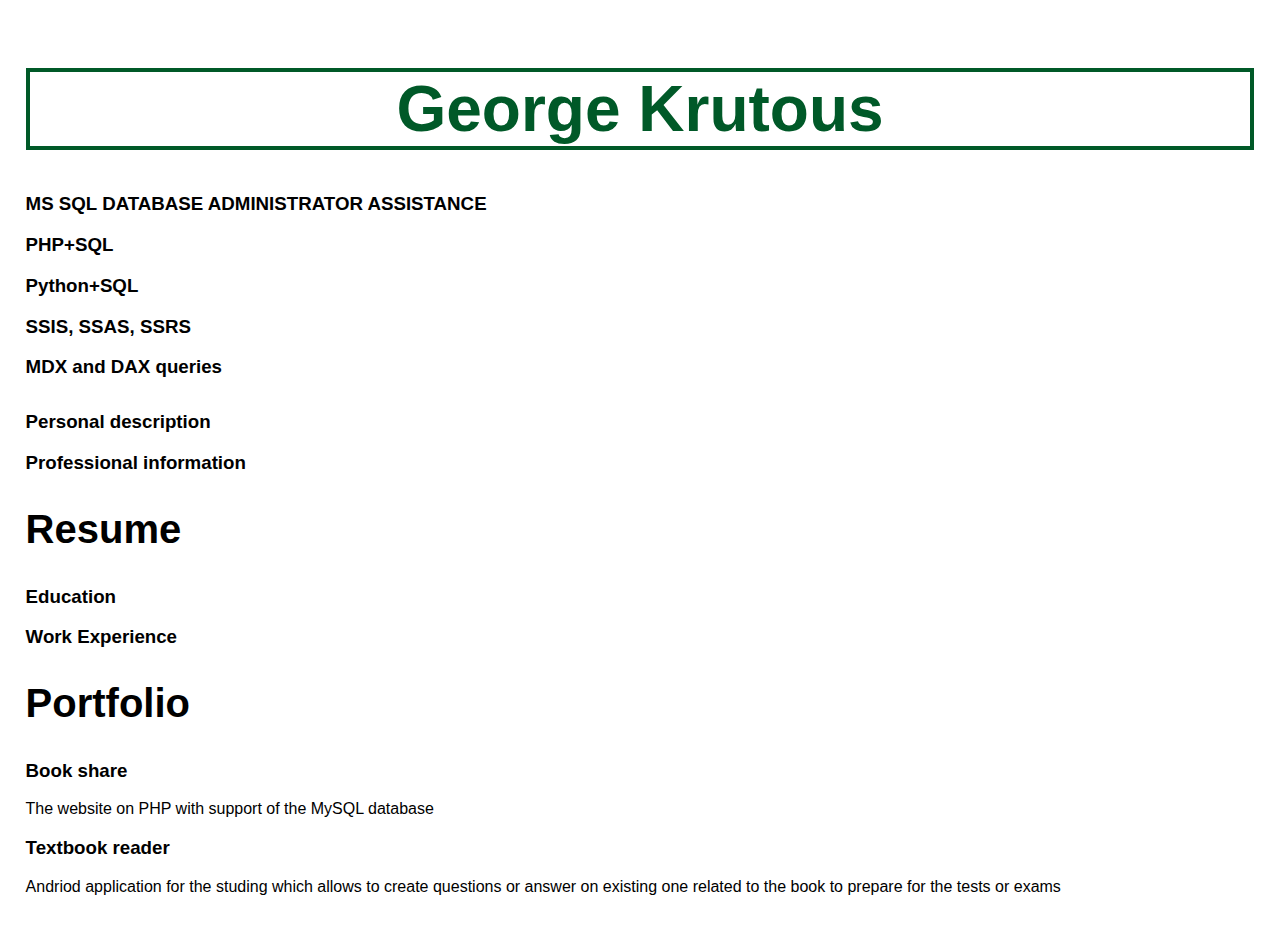
==== P03/index.html @ b9948548 "main files upload" ====
<!DOCTYPE html>
<html lang="en">
    <head>
        <meta name="viewport" content="width=device-width,initial-scale=1">
        <meta charset="utf-8">
        <title>George Krutous</title>
        <link rel="stylesheet" href="css/normalize.css">
        <link rel="stylesheet" href="css/grid.css">
        <link rel="stylesheet" href="css/main.css">
    </head> 
    <body>
        <section class="intro_section">
            <h1>George Krutous</h1>
            <h3>MS SQL DATABASE ADMINISTRATOR ASSISTANCE</h3>
            <h3>PHP+SQL</h3>
            <h3>Python+SQL</h3>
            <h3>SSIS, SSAS, SSRS</h3>
            <h3>MDX and DAX queries</h3>
        </section>
        
        <section class="biography">
            <h2></h2>
            <h3>Personal description</h3>
            <p></p>
            <h3>Professional information</h3>
            <p></p>
        </section>
        
        <section class="resume">
            <h2>Resume</h2>
            <h3>Education</h3>
            <p></p>
            <h3>Work Experience</h3>
        </section>
        
        <section class="potfolio">
            <h2>Portfolio</h2>
            
            <h3>Book share</h3>
            <p>The website on PHP with support of the MySQL database</p>
            
            <h3>Textbook reader</h3>
            <p>Andriod application for the studing which allows to create questions or answer on existing one related to the book to prepare for the tests or exams</p>
        </section>
    </body>
</html>
---- P03/css/grid.css ----
/* based on https://www.w3schools.com/css/css3_flexbox.asp and https://css-tricks.com/snippets/css/a-guide-to-flexbox/  and weel 3 lecture*/

*{
    box-sizing: border-box;
}

.flex-container{
    display: flex;

}

.flex-container .col {
    flex: 1;
}

.flex-container-1of10{
    display: flex;
}

.flex-container-3of10 {
    display: flex;
}

.flex-container-5of10{
    display: flex;
}

.flex-container-1of10 .col{
    width: 10%;
}

.flex-container-3of10 .col{

    width: 33.33333%;
}

.flex-container-5of10 .col{

    width: 50%;
}



@media screen and (max-width: 768px) { /* smaller than 768px */

  /*  .flex-container, .flex-container-3of10 .flex-container-5of10 .flex-container-1of10 {
        display: block;
    }

    .flex-container .col, .flex-container-3of10 .flex-container-5of10 .flex-container-1of10 .col {
        width: 100%;
    }*/

 .parallax-about-2 .flex-container, .flex-container-3of10, .flex-container-5of10, .flex-container-1of10 {
    display: block;
    .col {
      width: 100%;
    }
  }

}

@media screen and (max-width: 1147px) { /* smaller than 768px */

  /*  .flex-container, .flex-container-3of10 .flex-container-5of10 .flex-container-1of10 {
        display: block;
    }

    .flex-container .col, .flex-container-3of10 .flex-container-5of10 .flex-container-1of10 .col {
        width: 100%;
    }*/

  .flex-container, .flex-container-3of10, .flex-container-5of10, .flex-container-1of10 {
    display: block;
    .col {
      width: 100%;
    }
  }

}
---- P03/css/main.css ----
html{
    margin: 2% 2% 2% 2%; /* top right bottom left */
}


.typewriter p {
  overflow: hidden; /* Ensures the content is not revealed until the animation */
  border-right: .15em solid orange; /* The typwriter cursor */
  white-space: nowrap; /* Keeps the content on a single line */
  margin: 0 auto; /* Gives that scrolling effect as the typing happens */
  letter-spacing: .15em; /* Adjust as needed */
  animation: 
    typing 5.5s steps(40, end),
    blink-caret .75s step-end infinite;
    color: white;
}



/* The typing effect */
@keyframes typing {
  from { width: 0 }
  to { width: 100% }
}

/* The typewriter cursor effect */
@keyframes blink-caret {
  from, to { border-color: transparent }
  50% { border-color: orange; }
}

#terminal {
    background-color: black;
    width: 66vh;
    height: 7vh;
    margin-bottom: 2%;
}

.breaker{
    
}

h1{
    font-size: 4rem;
    color: #005928;
    border-bottom: 0.25rem solid #005928;
    border-top: 0.25rem solid #005928;
    border-left: 0.25rem solid #005928;  
    border-right: 0.25rem solid #005928;   
    text-align: center;
    
}

h2{
    font-size: 2.5rem;
    
    
}

.style_guide{ /*h3*/
    font-size: 1.7rem;
    background-color: #FF664D;
    color: white;
    max-width: 7em;
    text-align: center;
}

.wrapper{
    max-width: 65vh;
}

.black_bg{
    background: black;
    text-decoration: none;
    color: #727272;
    padding: 1% 1% 1% 1%;
}

.black_bg:hover, .black_bg:active {
    background: #272727;
    text-decoration: underline;
    text-decoration-color: #FF654C;
    color: white;
}

.white_bg {
    background: white;
    text-decoration: none;
    color: #FF6D55;
}

.white_bg:hover, .white_bg:active{
    text-decoration: underline;
    text-decoration-color: black;
}
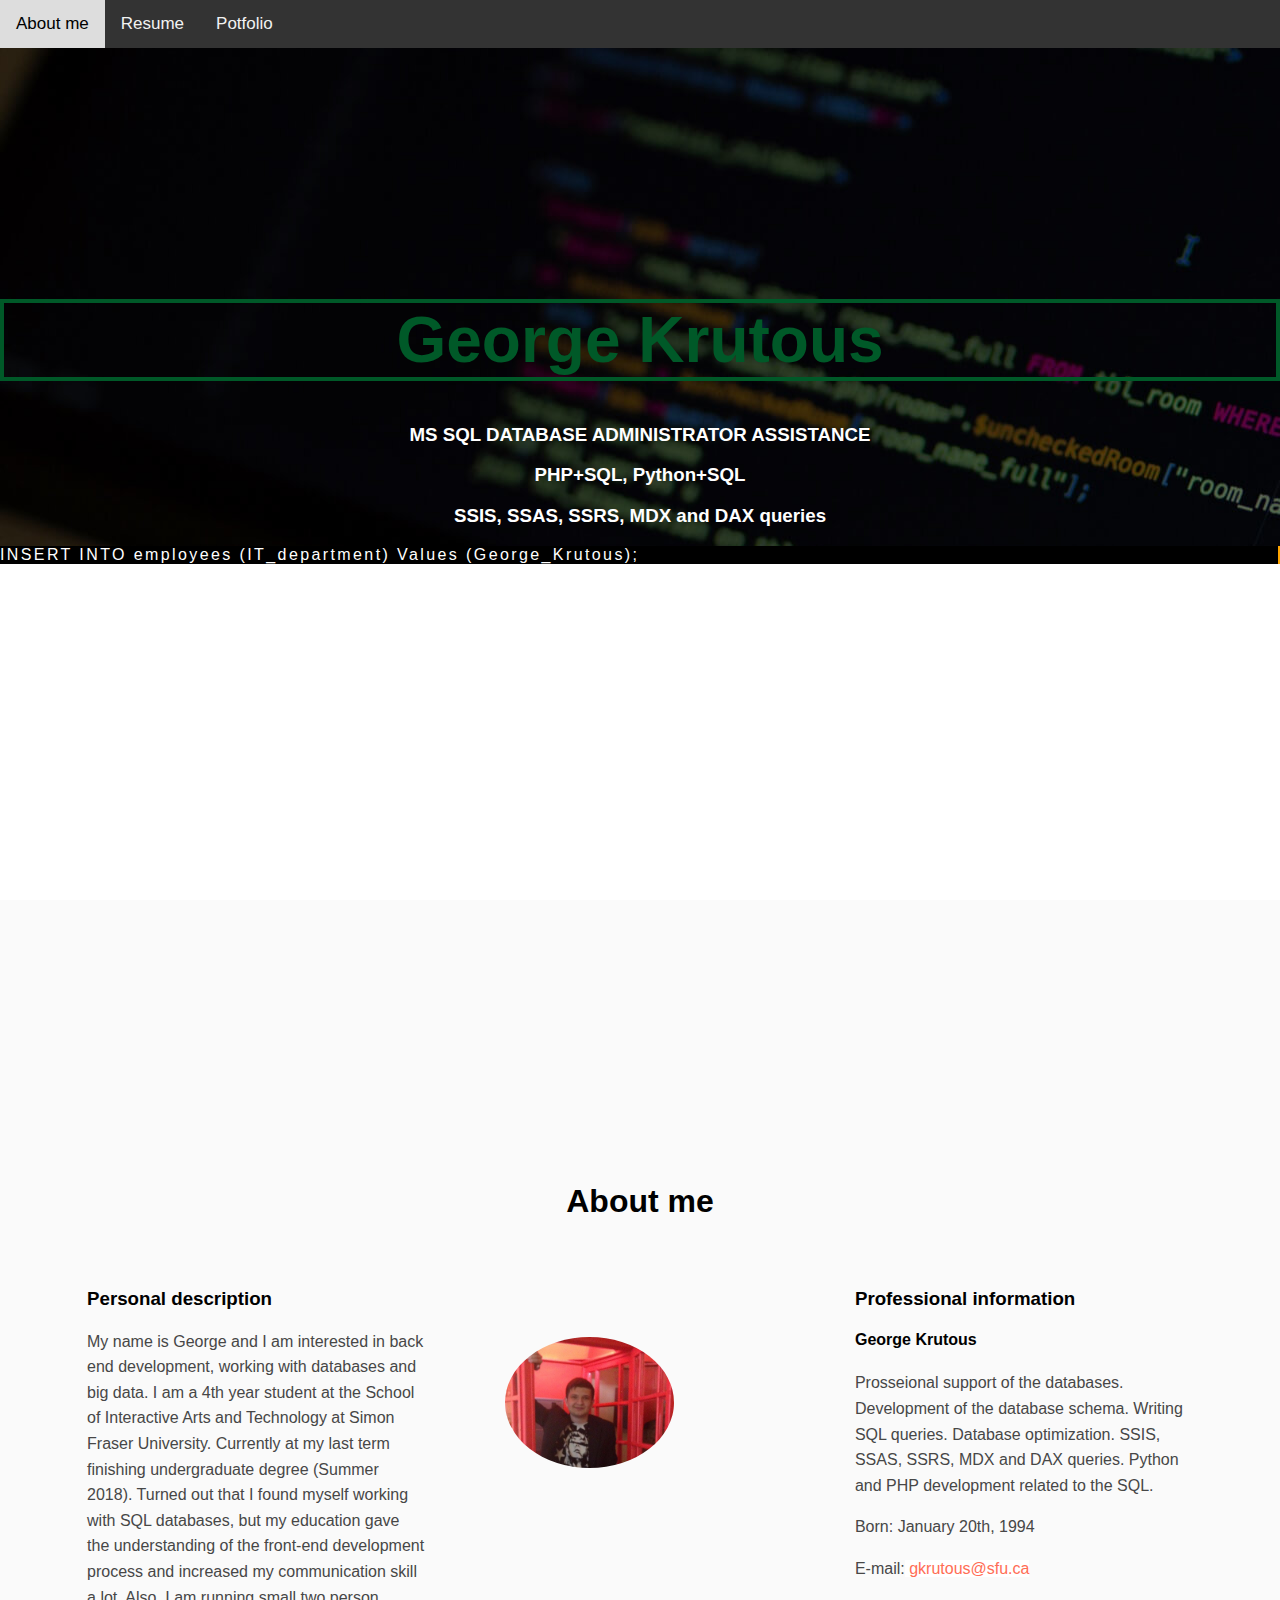
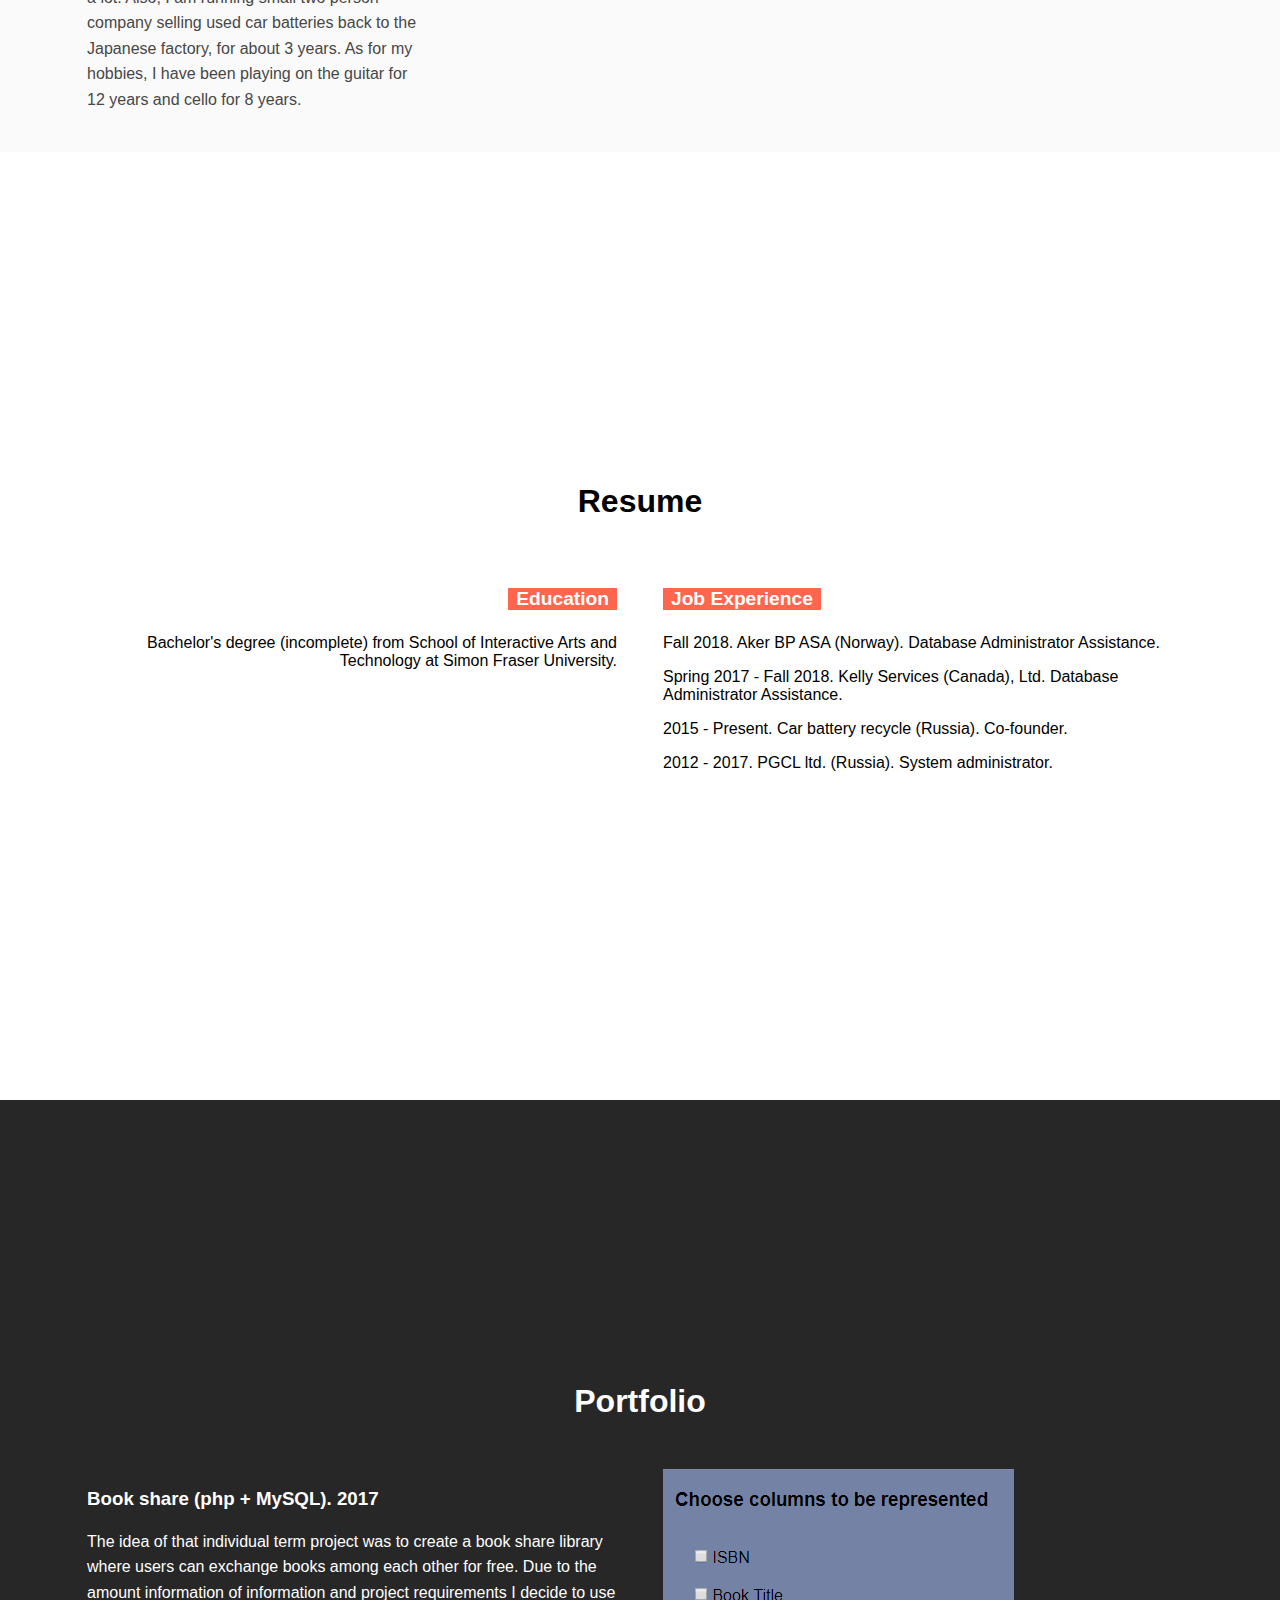
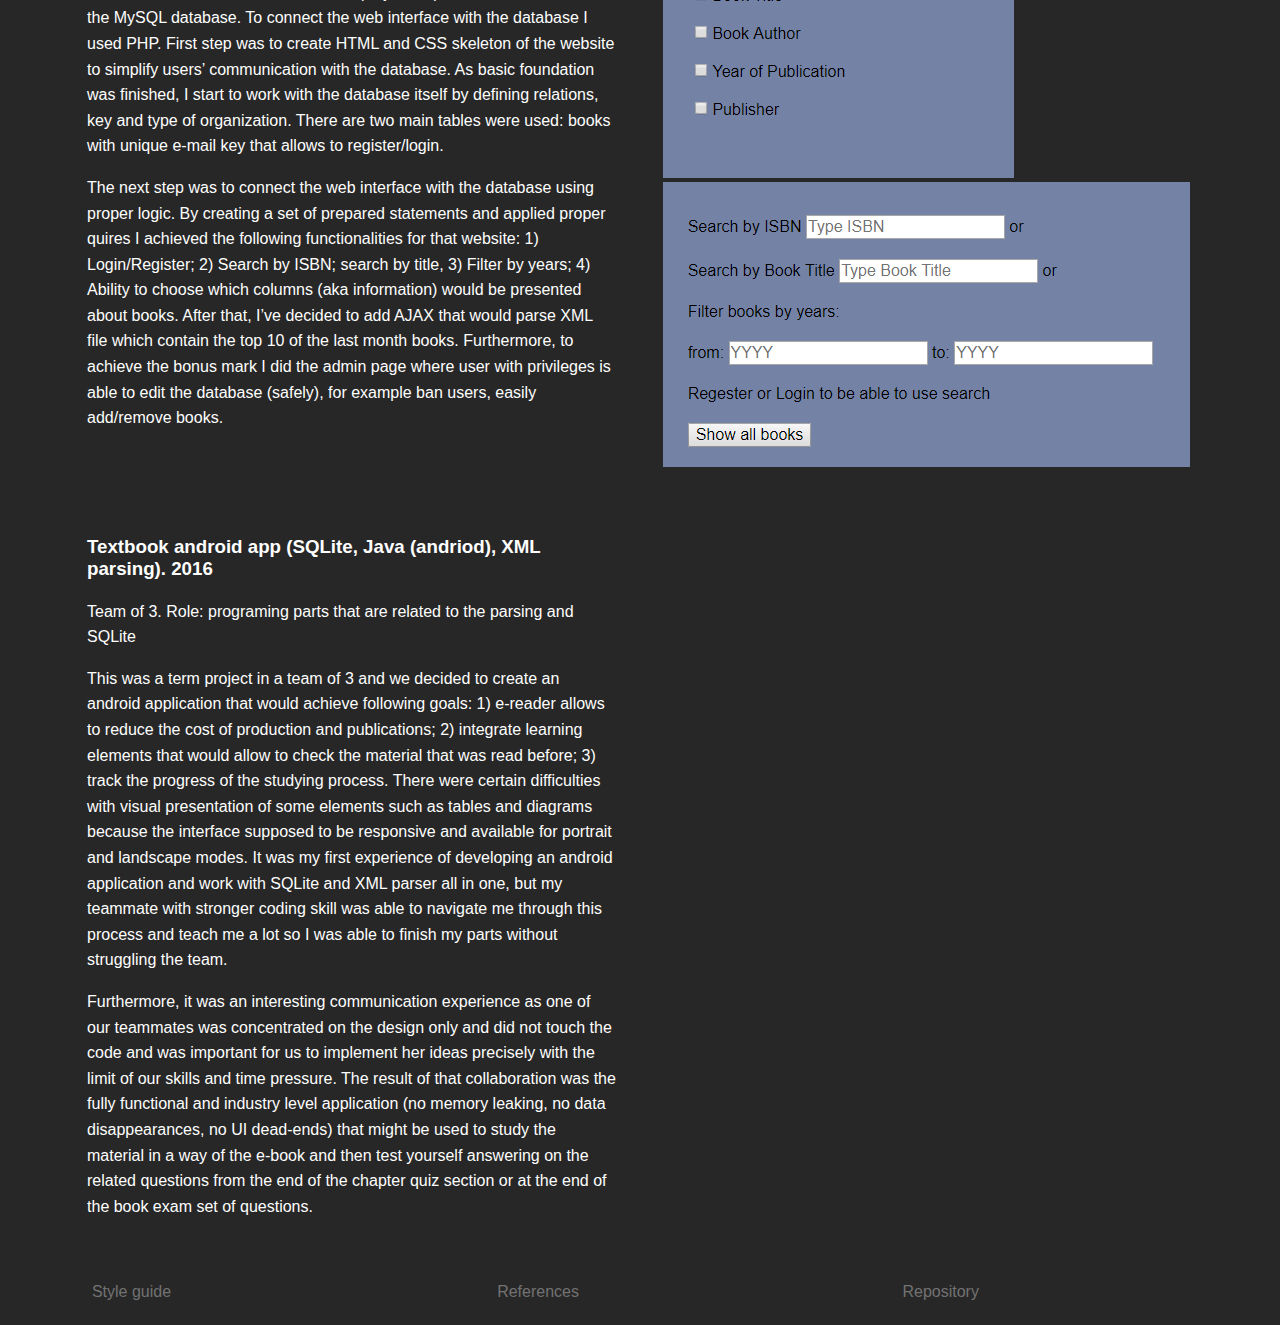
==== commit 2ab7d3b4: "week 2" ====
--- a/P03/index.html
+++ b/P03/index.html
@@ -1,46 +1,126 @@
 <!DOCTYPE html>
 <html lang="en">
-    <head>
-        <meta name="viewport" content="width=device-width,initial-scale=1">
-        <meta charset="utf-8">
-        <title>George Krutous</title>
-        <link rel="stylesheet" href="css/normalize.css">
-        <link rel="stylesheet" href="css/grid.css">
-        <link rel="stylesheet" href="css/main.css">
-    </head> 
-    <body>
-        <section class="intro_section">
+   <head>
+      <meta name="viewport" content="width=device-width,initial-scale=1.0">
+      <meta charset="utf-8">
+      <title>George Krutous</title>
+      <link rel="stylesheet" href="css/normalize.css">  
+      <link rel="stylesheet" href="css/main.css">
+      <link rel="stylesheet" href="css/grid.css">
+   </head>
+   <body>
+       <header>
+                 <div class="navbar">
+          <a href="#biography">About me</a>
+          <a href="#resume">Resume</a>
+          <a href="#portfolio">Potfolio</a>
+        </div>
+           
+       </header>
+      <div class="section_container">
+         <section class="intro_section">
             <h1>George Krutous</h1>
             <h3>MS SQL DATABASE ADMINISTRATOR ASSISTANCE</h3>
-            <h3>PHP+SQL</h3>
-            <h3>Python+SQL</h3>
-            <h3>SSIS, SSAS, SSRS</h3>
-            <h3>MDX and DAX queries</h3>
-        </section>
-        
-        <section class="biography">
-            <h2></h2>
-            <h3>Personal description</h3>
-            <p></p>
-            <h3>Professional information</h3>
-            <p></p>
-        </section>
-        
-        <section class="resume">
-            <h2>Resume</h2>
-            <h3>Education</h3>
-            <p></p>
-            <h3>Work Experience</h3>
-        </section>
-        
-        <section class="potfolio">
-            <h2>Portfolio</h2>
+            <h3>PHP+SQL, Python+SQL</h3>
+            <h3>SSIS, SSAS, SSRS, MDX and DAX queries</h3>
             
-            <h3>Book share</h3>
-            <p>The website on PHP with support of the MySQL database</p>
+             <div id="terminal">
+                <div class="typewriter">
+                    <p>INSERT INTO employees (IT_department)
+                    Values (George_Krutous);</p>
+                </div>
+            </div>
+         </section>
+      </div>
+      <div class="section_container">
+         <section class="biography" id="biography">
+            <h2>About me</h2>
+            <div class="section_content" >
+               <div class="row">
+                  <div class="col-4">
+                     <h3>Personal description</h3>
+                     <p>My name is George and I am interested in back end development, working with databases and big data. I am a 4th year student at the School of Interactive Arts and Technology at Simon Fraser University. Currently at my last term finishing undergraduate degree (Summer 2018). Turned out that I found myself working with SQL databases, but my education gave the understanding of the front-end development process and increased my communication skill a lot. Also, I am running small two person company selling used car batteries back to the Japanese factory, for about 3 years. As for my hobbies, I have been playing on the guitar for 12 years and cello for 8 years.</p>
+                  </div>
+                  <div class="col-4">
+                     <img src="img/me.jpg" alt="Picture of George Krutous">                        
+                  </div>
+                  <div class="col-4">
+                     <h3>Professional information</h3>
+                     <h4>George Krutous</h4>
+                     <p>Prosseional support of the databases. Development of the database schema. Writing SQL queries. Database optimization. SSIS, SSAS, SSRS, MDX and DAX queries. Python and PHP development related to the SQL.</p>
+                     <p>Born: January 20th, 1994</p>
+                     <p>E-mail:<a class="white_bg" href="mailto:gkrutous@sfu.ca"> gkrutous@sfu.ca</a></p>
+                  </div>
+               </div>
+            </div>
+         </section>
+      </div>
+       
+      <div class="section_container">
+      <section class="resume" id="resume">
+          <h2>Resume</h2>
+         <div class="section_content">
             
-            <h3>Textbook reader</h3>
-            <p>Andriod application for the studing which allows to create questions or answer on existing one related to the book to prepare for the tests or exams</p>
-        </section>
-    </body>
+            <div class="row">
+                <div class="col-6">
+               <div class="container_right">
+                  
+                     <h3>Education</h3>
+                     <p>Bachelor's degree (incomplete) from School of Interactive Arts and Technology at Simon Fraser University.</p>
+                  </div>
+               </div>
+               <div class="container_left">
+                  <div class="row">
+                     <div class="col-6">
+                        <h3>Job Experience</h3>
+                        <p>Fall 2018. Aker BP ASA (Norway). Database Administrator Assistance.</p>
+                        <p>Spring 2017 - Fall 2018. Kelly Services (Canada), Ltd. Database Administrator Assistance.</p>
+                        <p>2015 - Present. Car battery recycle (Russia). Co-founder.</p>
+                        <p>2012 - 2017. PGCL ltd. (Russia). System administrator. </p>
+                     </div>
+                  </div>
+               </div>
+            </div>
+         </div>
+      </section>
+       </div>     
+      <section class="portfolio" id="portfolio">
+          <div class="section_content">
+             <h2>Portfolio</h2>
+              <div class="row">
+                <div class="col-6">
+                     <h3>Book share (php + MySQL). 2017</h3>
+                    <p>The idea of that individual term project was to create a book share library where users can exchange books among each other for free. Due to the amount information of information and project requirements I decide to use the MySQL database. To connect the web interface with the database I used PHP. First step was to create HTML and CSS skeleton of the website to simplify users’ communication with the database. As basic foundation was finished, I start to work with the database itself by defining relations, key and type of organization. There are two main tables were used: books with unique e-mail key that allows to register/login. </p>
+                    <p>The next step was to connect the web interface with the database using proper logic. By creating a set of prepared statements and applied proper quires I achieved the following functionalities for that website: 1) Login/Register; 2) Search by ISBN; search by title, 3) Filter by years; 4) Ability to choose which columns (aka information) would be presented about books. After that, I’ve decided to add AJAX that would parse XML file which contain the top 10 of the last month books. Furthermore, to achieve the bonus mark I did the admin page where user with privileges is able to edit the database (safely), for example ban users, easily add/remove books.</p>
+                </div>
+              <div class="col-6">
+                  <img src="img/Screenshot_2.png" alt="Book_Share_interface" class="responsive_image">
+                  <img src="img/Screenshot_3.png" alt="Book_Share_interface" class="responsive_image">
+              </div>
+              
+              </div>  
+              <div class="row">
+                  <div class="col-6">
+                      <h3>Textbook android app (SQLite, Java (andriod), XML parsing). 2016</h3>
+                      <p>Team of 3. Role: programing parts that are related to the parsing and SQLite</p>
+                      <p>This was a term project in a team of 3 and we decided to create an android application that would achieve following goals: 1) e-reader allows to reduce the cost of production and publications; 2) integrate learning elements that would allow to check the material that was read before; 3) track the progress of the studying process. There were certain difficulties with visual presentation of some elements such as tables and diagrams because the interface supposed to be responsive and available for portrait and landscape modes. It was my first experience of developing an android application and work with SQLite and XML parser all in one, but my teammate with stronger coding skill was able to navigate me through this process and teach me a lot so I was able to finish my parts without struggling the team.</p><p>Furthermore, it was an interesting communication experience as one of our teammates was concentrated on the design only and did not touch the code and was important for us to implement her ideas precisely with the limit of our skills and time pressure. The result of that collaboration was the fully functional and industry level application (no memory leaking, no data disappearances, no UI dead-ends) that might be used to study the material in a way of the e-book and then test yourself answering on the related questions from the end of the chapter quiz section or at the end of the book exam set of questions.</p>
+                  </div>
+              </div>
+          </div>
+      </section>
+       <footer>
+           <div class="row">
+               <div class="col-4">
+                   <a class="black_bg" href="styleguide.html">Style guide</a>
+               </div>
+               <div class="col-4">
+                   <a class="black_bg" href="references.html">References</a>
+               </div>
+               <div class="col-4">
+                   <a class="black_bg" href="https://github.com/GeorgeKru/339_P03">Repository</a>
+               </div>
+           </div>
+       </footer>
+       
+   </body>
 </html>--- a/P03/css/main.css
+++ b/P03/css/main.css
@@ -1,95 +1,256 @@
-html{
-    margin: 2% 2% 2% 2%; /* top right bottom left */
-}
-
-
-.typewriter p {
-  overflow: hidden; /* Ensures the content is not revealed until the animation */
-  border-right: .15em solid orange; /* The typwriter cursor */
-  white-space: nowrap; /* Keeps the content on a single line */
-  margin: 0 auto; /* Gives that scrolling effect as the typing happens */
-  letter-spacing: .15em; /* Adjust as needed */
-  animation: 
-    typing 5.5s steps(40, end),
-    blink-caret .75s step-end infinite;
-    color: white;
-}
-
-
-
-/* The typing effect */
-@keyframes typing {
-  from { width: 0 }
-  to { width: 100% }
-}
-
-/* The typewriter cursor effect */
-@keyframes blink-caret {
-  from, to { border-color: transparent }
-  50% { border-color: orange; }
-}
-
-#terminal {
-    background-color: black;
-    width: 66vh;
-    height: 7vh;
-    margin-bottom: 2%;
-}
-
-.breaker{
-    
-}
-
-h1{
-    font-size: 4rem;
-    color: #005928;
-    border-bottom: 0.25rem solid #005928;
-    border-top: 0.25rem solid #005928;
-    border-left: 0.25rem solid #005928;  
-    border-right: 0.25rem solid #005928;   
-    text-align: center;
-    
-}
-
-h2{
-    font-size: 2.5rem;
-    
-    
-}
-
-.style_guide{ /*h3*/
-    font-size: 1.7rem;
-    background-color: #FF664D;
-    color: white;
-    max-width: 7em;
-    text-align: center;
-}
-
-.wrapper{
-    max-width: 65vh;
-}
-
-.black_bg{
-    background: black;
-    text-decoration: none;
-    color: #727272;
-    padding: 1% 1% 1% 1%;
-}
-
-.black_bg:hover, .black_bg:active {
-    background: #272727;
-    text-decoration: underline;
-    text-decoration-color: #FF654C;
-    color: white;
-}
-
-.white_bg {
-    background: white;
-    text-decoration: none;
-    color: #FF6D55;
-}
-
-.white_bg:hover, .white_bg:active{
-    text-decoration: underline;
-    text-decoration-color: black;
-}+html, body {
+  height: 100%; }
+
+.typewriter p {
+  overflow: hidden;
+  /* Ensures the content is not revealed until the animation */
+  border-right: .15em solid orange;
+  /* The typwriter cursor */
+  white-space: nowrap;
+  /* Keeps the content on a single line */
+  margin: 0 auto;
+  /* Gives that scrolling effect as the typing happens */
+  letter-spacing: .15em;
+  /* Adjust as needed */
+  -webkit-animation: typing 5.5s steps(40, end), blink-caret 0.75s step-end infinite;
+  animation: typing 5.5s steps(40, end), blink-caret 0.75s step-end infinite;
+  color: white; }
+
+/* The typing effect */
+@-webkit-keyframes typing {
+  from {
+    width: 0; }
+  to {
+    width: 100%; } }
+@keyframes typing {
+  from {
+    width: 0; }
+  to {
+    width: 100%; } }
+
+/* The typewriter cursor effect */
+@-webkit-keyframes blink-caret {
+  from, to {
+    border-color: transparent; }
+  50% {
+    border-color: orange; } }
+@keyframes blink-caret {
+  from, to {
+    border-color: transparent; }
+  50% {
+    border-color: orange; } }
+
+#terminal {
+  background-color: black;
+  width: auto;
+  height: auto;
+  margin-bottom: 2%;
+    
+}
+
+.typewriter{
+    width: auto;
+    
+}
+
+h1 {
+  font-size: 4rem;
+  color: #005928;
+  border-bottom: 0.25rem solid #005928;
+  border-top: 0.25rem solid #005928;
+  border-left: 0.25rem solid #005928;
+  border-right: 0.25rem solid #005928;
+  text-align: center; }
+
+h2 {
+  font-size: 2.5rem; }
+
+.style_guide {
+  /*h3*/
+  font-size: 1.7rem;
+  background-color: #FF664D;
+  color: white;
+  max-width: 7em;
+  text-align: center; }
+
+.wrapper {
+  max-width: 65vh; }
+
+.black_bg {
+  background: #272727;
+  text-decoration: none;
+  color: #727272;
+  padding: 1% 1% 1% 1%; }
+
+.black_bg:hover, .black_bg:active {
+  background: #272727;
+  text-decoration: underline;
+  -webkit-text-decoration-color: #FF654C;
+  text-decoration-color: #FF654C;
+  color: white; }
+
+.white_bg {
+  background: white;
+  text-decoration: none;
+  color: #FF6D55; }
+
+.white_bg:hover, .white_bg:active {
+  text-decoration: underline;
+  -webkit-text-decoration-color: black;
+  text-decoration-color: black; }
+
+.section_container {
+  min-height: 100%; }
+
+.section_content {
+  display: block;
+  margin-left: 5%;
+  margin-right: 5%; }
+
+/*INTRO*/
+.intro_section {
+  width: 100%;
+  height: 100%;
+  min-height: 100%;
+  padding-top: 20%;
+  background-image: url(../img/bg.jpg); }
+
+.intro_section h1 {
+  display: -webkit-box;
+  display: -ms-flexbox;
+  display: flex;
+  justify-content: center;
+  align-items: center; }
+
+.intro_section h3 {
+  text-align: center;
+  color: white; }
+
+/*END*/
+/*ABOUT ME*/
+.biography {
+  background-color: #FAFAFA;
+  width: 100%;
+  height: 100%;
+  min-height: 100%;
+  padding-top: 20%;
+  position: relative; }
+
+.biography h2 {
+  display: -webkit-box;
+  display: -ms-flexbox;
+  display: flex;
+  justify-content: center;
+  align-items: center;
+  text-align: center;
+  font-size: 2.0rem; }
+
+.biography p {
+  color: #474747;
+  max-width: auto;
+  line-height: 1.6; }
+
+.biography img {
+  max-width: 50%;
+  height: auto;
+  border-radius: 50%;
+  margin-top: 20%;
+  margin-left: 10%; }
+
+/*END*/
+/*resume*/
+.resume {
+  width: 100%;
+  height: 100%;
+  min-height: 100%;
+  padding-top: 20%;
+  background-color: white;
+  position: relative; }
+
+.container_right {
+  text-align: right; }
+
+.container_left {
+  text-align: left; }
+
+.resume h3:nth-child(1) {
+  font-size: 1.2rem;
+  background-color: #FF664D;
+  color: white;
+  display: inline-block;
+  padding: 0 1.5%;
+  margin-bottom: 1.5%; }
+
+.resume h2 {
+  display: -webkit-box;
+  display: -ms-flexbox;
+  display: flex;
+  justify-content: center;
+  align-items: center;
+  text-align: center;
+  font-size: 2.0rem; }
+
+/*END*/
+/*portfolio*/
+.portfolio {
+  width: 100%;
+  height: auto;
+  min-height: 100%;
+  padding-top: 20%;
+  background-color: #272727;
+  color: #FEFEFE; }
+
+.portfolio h2 {
+  display: -webkit-box;
+  display: -ms-flexbox;
+  display: flex;
+  justify-content: center;
+  align-items: center;
+  text-align: center;
+  font-size: 2.0rem; }
+
+.portfolio p {
+  line-height: 1.6; }
+
+/*END*/
+/*footer*/
+footer {
+  background-color: #272727;
+  padding: 0 0 0 5%; }
+
+/*END*/
+
+
+
+/* Configuration Parameters */
+/*https://www.w3schools.com/howto/howto_css_fixed_menu.asp*/
+
+.navbar {
+  overflow: hidden;
+  background-color: #333;
+  position: fixed;
+  top: 0;
+  width: 100%;
+}
+
+.navbar a {
+  float: left;
+  display: block;
+  color: #f2f2f2;
+  text-align: center;
+  padding: 14px 16px;
+  text-decoration: none;
+  font-size: 17px;
+}
+
+.navbar a:hover {
+  background: #ddd;
+  color: black;
+}
+
+.responsive_image{
+    max-width: 100%;
+    height: auto;
+}
+
+
--- a/P03/css/grid.css
+++ b/P03/css/grid.css
@@ -1,80 +1,69 @@
-/* based on https://www.w3schools.com/css/css3_flexbox.asp and https://css-tricks.com/snippets/css/a-guide-to-flexbox/  and weel 3 lecture*/
+/* based on https://www.w3schools.com/css/css3_flexbox.asp and https://css-tricks.com/snippets/css/a-guide-to-flexbox/  and 3 lecture*/
 
 *{
     box-sizing: border-box;
 }
 
-.flex-container{
+.container {
     display: flex;
-
-}
-
-.flex-container .col {
-    flex: 1;
-}
-
-.flex-container-1of10{
-    display: flex;
-}
-
-.flex-container-3of10 {
-    display: flex;
-}
-
-.flex-container-5of10{
-    display: flex;
-}
-
-.flex-container-1of10 .col{
-    width: 10%;
-}
-
-.flex-container-3of10 .col{
-
-    width: 33.33333%;
-}
-
-.flex-container-5of10 .col{
-
-    width: 50%;
+    flex-direction: row;
+    flex-wrap: nowrap;
+    justify-content: center;
 }
 
 
+/*https://www.w3schools.com/css/tryit.asp?filename=tryresponsive_styles*/
 
-@media screen and (max-width: 768px) { /* smaller than 768px */
-
-  /*  .flex-container, .flex-container-3of10 .flex-container-5of10 .flex-container-1of10 {
-        display: block;
-    }
-
-    .flex-container .col, .flex-container-3of10 .flex-container-5of10 .flex-container-1of10 .col {
-        width: 100%;
-    }*/
-
- .parallax-about-2 .flex-container, .flex-container-3of10, .flex-container-5of10, .flex-container-1of10 {
-    display: block;
-    .col {
-      width: 100%;
-    }
-  }
-
+.row::after {
+    content: "";
+    clear: both;
+    display: table;
+}
+[class*="col-"] {
+    float: left;
+    padding: 2%;
+    
 }
 
-@media screen and (max-width: 1147px) { /* smaller than 768px */
+.col-1 {width: 8.33%;}
+.col-2 {width: 16.66%;}
+.col-3 {width: 25%;}
+.col-4 {width: 33.33%;}
+.col-5 {width: 41.66%;}
+.col-6 {width: 50%;}
+.col-7 {width: 58.33%;}
+.col-8 {width: 66.66%;}
+.col-9 {width: 75%;}
+.col-10 {width: 83.33%;}
+.col-11 {width: 91.66%;}
+.col-12 {width: 100%;}
 
-  /*  .flex-container, .flex-container-3of10 .flex-container-5of10 .flex-container-1of10 {
-        display: block;
+
+
+/*media queries*/
+@media screen and (max-width: 880px){
+
+    [class*="col-"] {
+        width: 100%;
     }
-
-    .flex-container .col, .flex-container-3of10 .flex-container-5of10 .flex-container-1of10 .col {
-        width: 100%;
-    }*/
-
-  .flex-container, .flex-container-3of10, .flex-container-5of10, .flex-container-1of10 {
-    display: block;
-    .col {
-      width: 100%;
+    
+    .container_right{
+    text-align: left;
+}
+    
+    .biography img{
+    max-width: 25%;
+    height: auto;
+    border-radius: 50%;
+    margin-top: 20%;
+    margin-left: 10%;
+        }
+    .biography{
+    width:100%;
+    height:auto; 
+    padding-top: 20%;}
+    
+    .section_container{
+        height: auto;
     }
-  }
-
-}
+}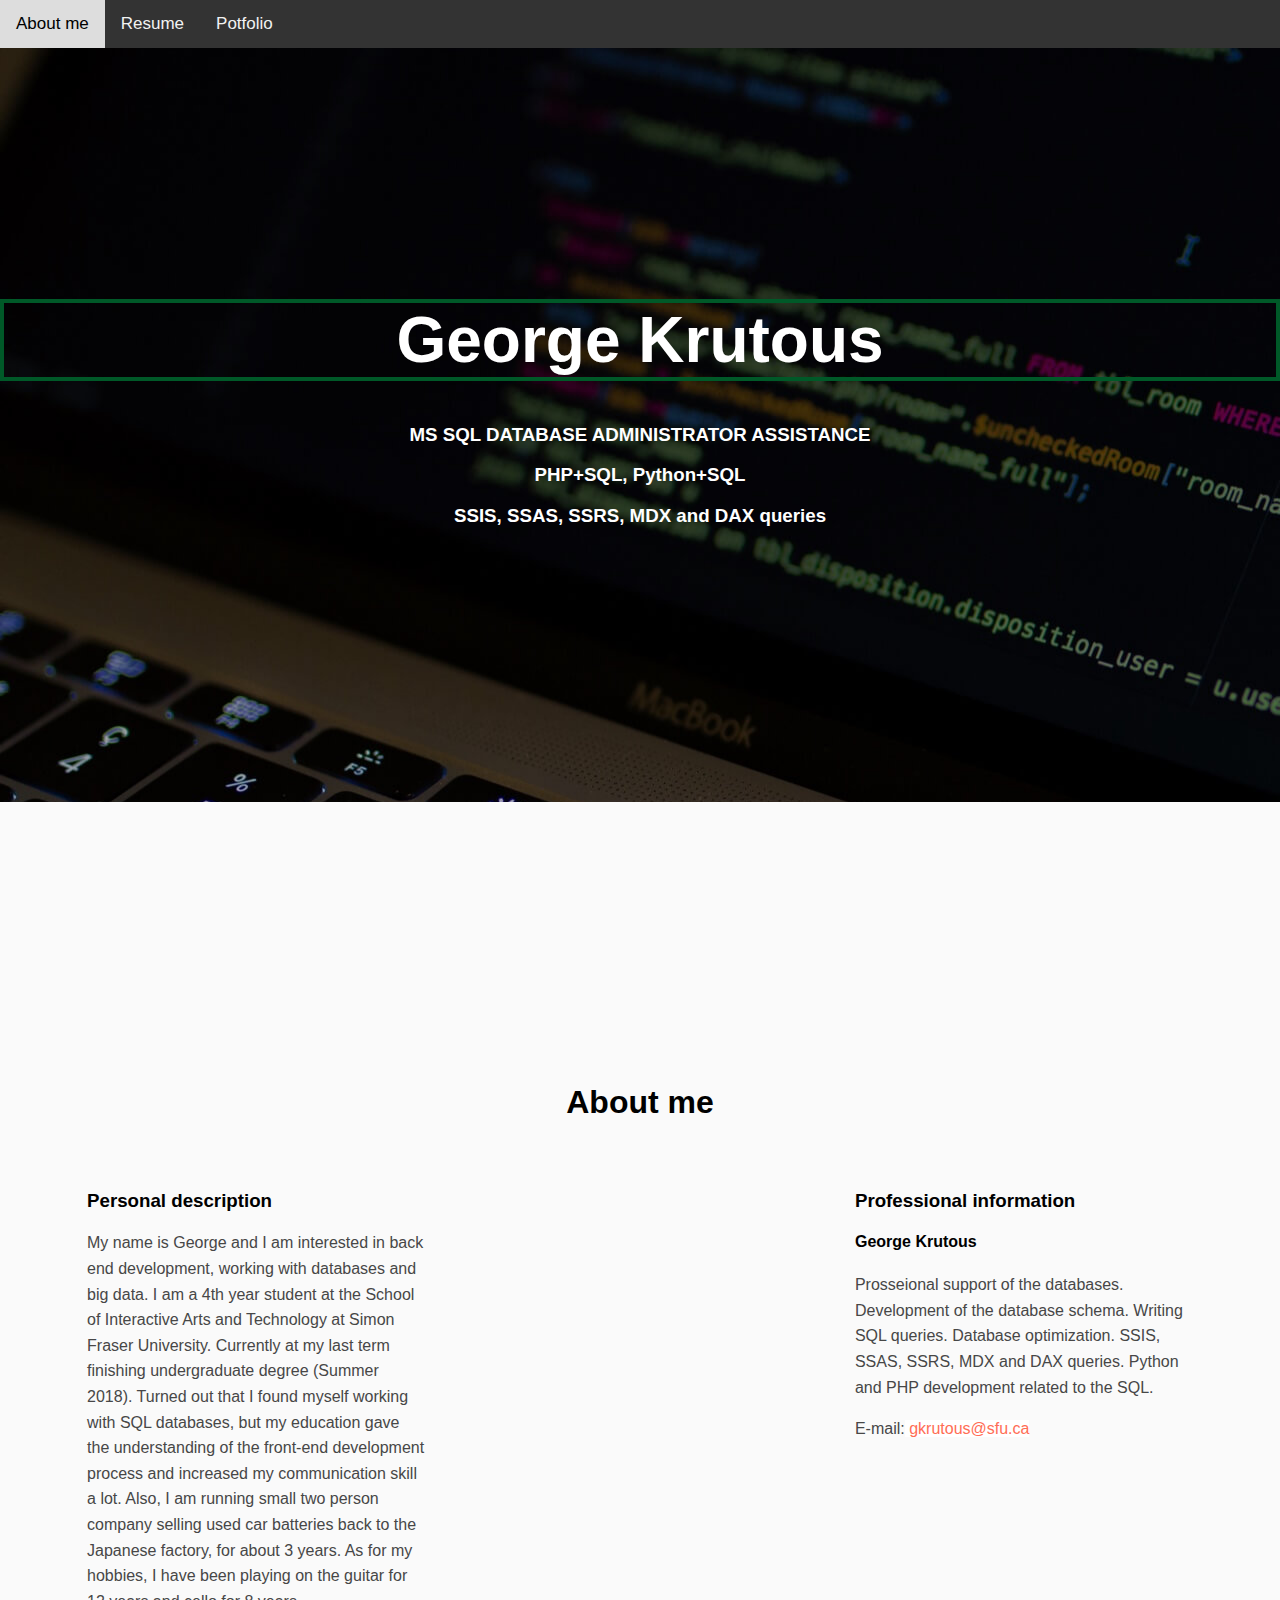
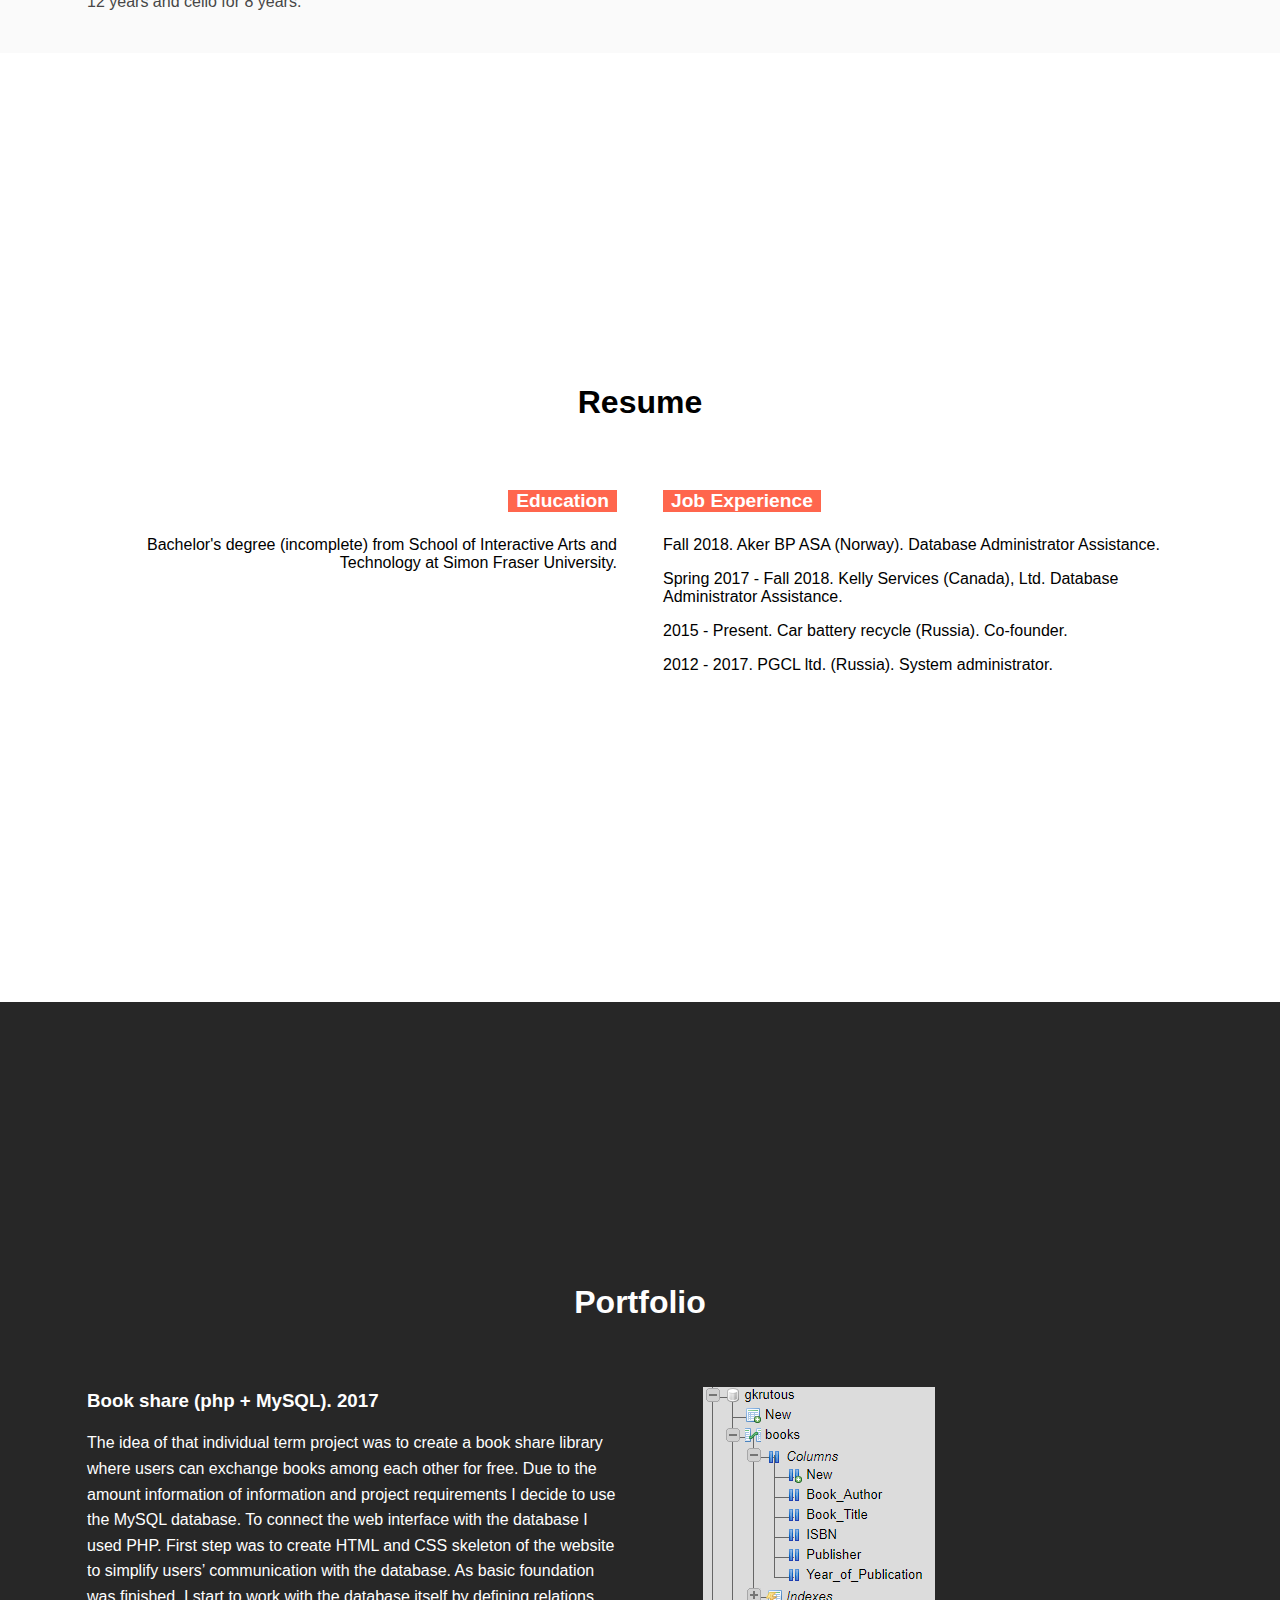
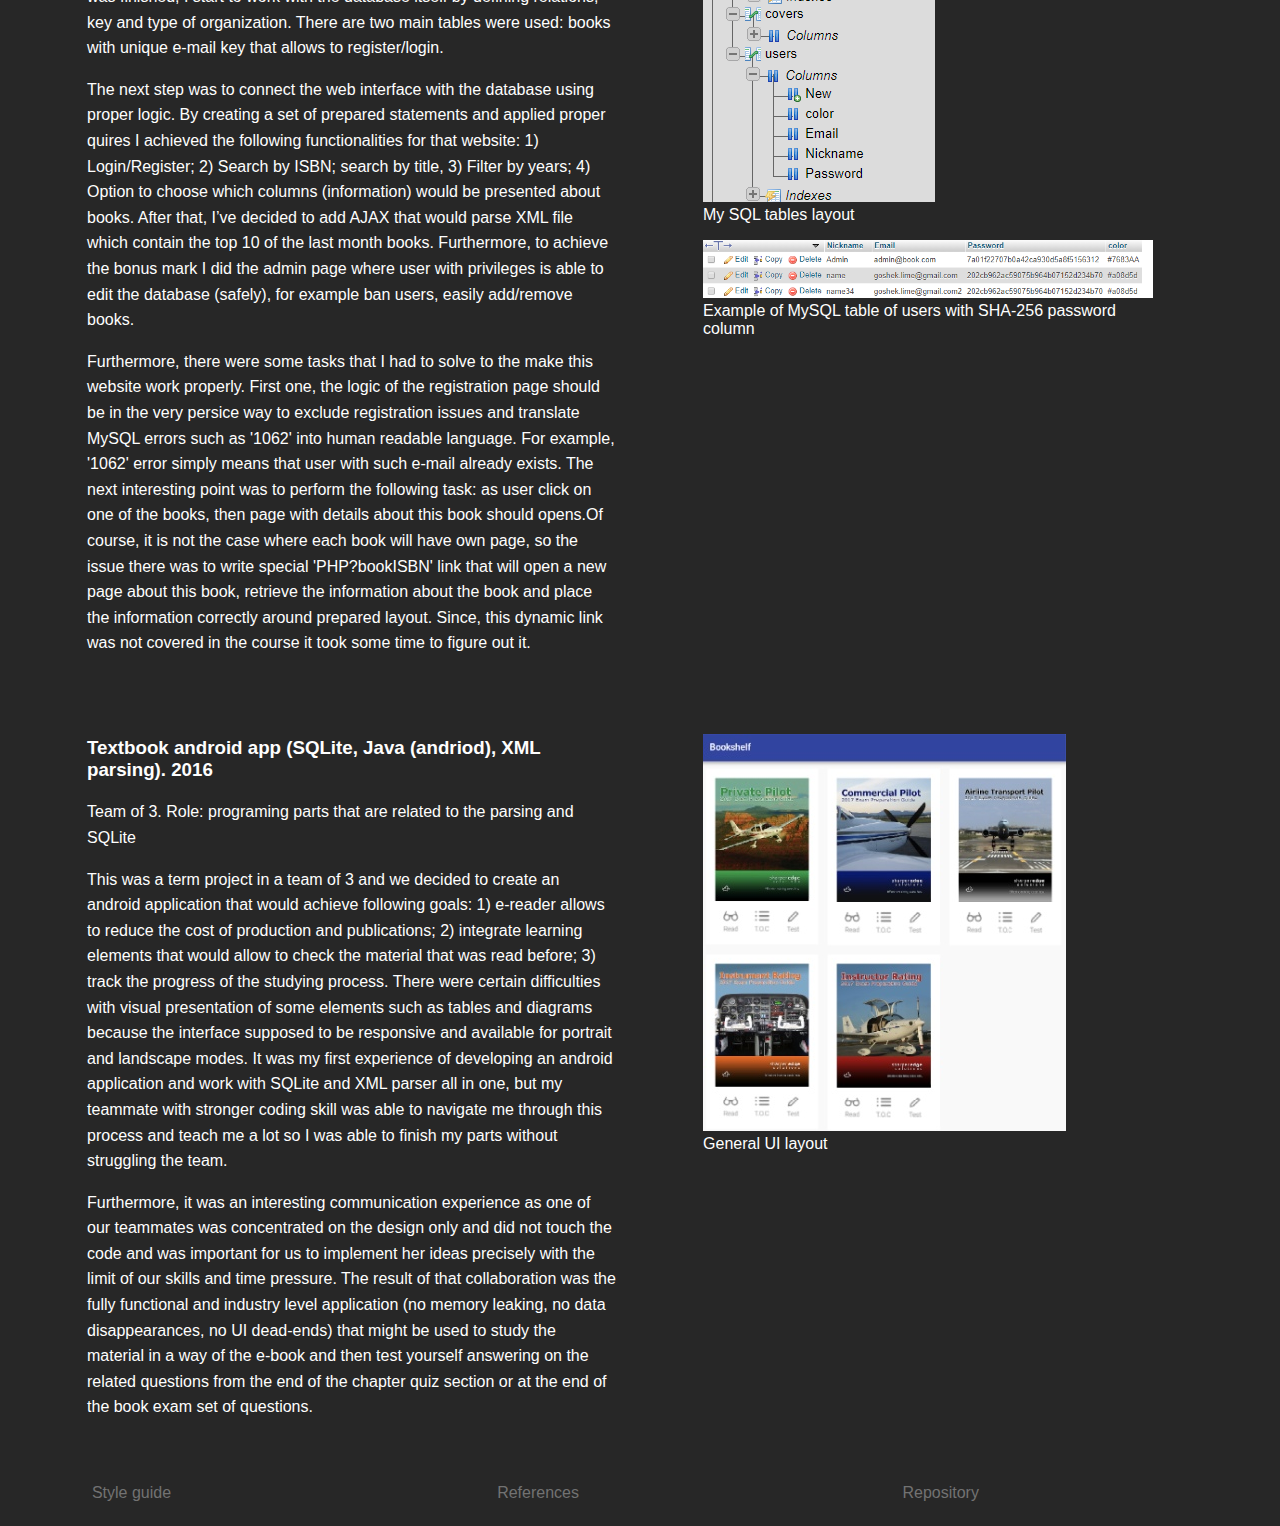
==== commit 07ba006f: "week3 images added" ====
--- a/P03/index.html
+++ b/P03/index.html
@@ -10,28 +10,28 @@
    </head>
    <body>
        <header>
-                 <div class="navbar">
+           <div class="navbar">
           <a href="#biography">About me</a>
           <a href="#resume">Resume</a>
           <a href="#portfolio">Potfolio</a>
         </div>
            
        </header>
-      <div class="section_container">
+      
          <section class="intro_section">
             <h1>George Krutous</h1>
             <h3>MS SQL DATABASE ADMINISTRATOR ASSISTANCE</h3>
             <h3>PHP+SQL, Python+SQL</h3>
             <h3>SSIS, SSAS, SSRS, MDX and DAX queries</h3>
             
-             <div id="terminal">
+             <!--<div id="terminal">
                 <div class="typewriter">
                     <p>INSERT INTO employees (IT_department)
                     Values (George_Krutous);</p>
                 </div>
-            </div>
+            </div>-->
          </section>
-      </div>
+      
       <div class="section_container">
          <section class="biography" id="biography">
             <h2>About me</h2>
@@ -42,14 +42,13 @@
                      <p>My name is George and I am interested in back end development, working with databases and big data. I am a 4th year student at the School of Interactive Arts and Technology at Simon Fraser University. Currently at my last term finishing undergraduate degree (Summer 2018). Turned out that I found myself working with SQL databases, but my education gave the understanding of the front-end development process and increased my communication skill a lot. Also, I am running small two person company selling used car batteries back to the Japanese factory, for about 3 years. As for my hobbies, I have been playing on the guitar for 12 years and cello for 8 years.</p>
                   </div>
                   <div class="col-4">
-                     <img src="img/me.jpg" alt="Picture of George Krutous">                        
+                                            
                   </div>
                   <div class="col-4">
                      <h3>Professional information</h3>
                      <h4>George Krutous</h4>
                      <p>Prosseional support of the databases. Development of the database schema. Writing SQL queries. Database optimization. SSIS, SSAS, SSRS, MDX and DAX queries. Python and PHP development related to the SQL.</p>
-                     <p>Born: January 20th, 1994</p>
-                     <p>E-mail:<a class="white_bg" href="mailto:gkrutous@sfu.ca"> gkrutous@sfu.ca</a></p>
+                     <p>E-mail:<a class="white_bg" href="mailto:example@sfu.ca"> gkrutous@sfu.ca</a></p>
                   </div>
                </div>
             </div>
@@ -83,19 +82,27 @@
             </div>
          </div>
       </section>
-       </div>     
+       </div>    
+       <div class="section_container">
       <section class="portfolio" id="portfolio">
           <div class="section_content">
              <h2>Portfolio</h2>
               <div class="row">
                 <div class="col-6">
+                    
                      <h3>Book share (php + MySQL). 2017</h3>
                     <p>The idea of that individual term project was to create a book share library where users can exchange books among each other for free. Due to the amount information of information and project requirements I decide to use the MySQL database. To connect the web interface with the database I used PHP. First step was to create HTML and CSS skeleton of the website to simplify users’ communication with the database. As basic foundation was finished, I start to work with the database itself by defining relations, key and type of organization. There are two main tables were used: books with unique e-mail key that allows to register/login. </p>
-                    <p>The next step was to connect the web interface with the database using proper logic. By creating a set of prepared statements and applied proper quires I achieved the following functionalities for that website: 1) Login/Register; 2) Search by ISBN; search by title, 3) Filter by years; 4) Ability to choose which columns (aka information) would be presented about books. After that, I’ve decided to add AJAX that would parse XML file which contain the top 10 of the last month books. Furthermore, to achieve the bonus mark I did the admin page where user with privileges is able to edit the database (safely), for example ban users, easily add/remove books.</p>
+                    <p>The next step was to connect the web interface with the database using proper logic. By creating a set of prepared statements and applied proper quires I achieved the following functionalities for that website: 1) Login/Register; 2) Search by ISBN; search by title, 3) Filter by years; 4) Option to choose which columns (information) would be presented about books. After that, I’ve decided to add AJAX that would parse XML file which contain the top 10 of the last month books. Furthermore, to achieve the bonus mark I did the admin page where user with privileges is able to edit the database (safely), for example ban users, easily add/remove books.</p>
+                    <p>Furthermore, there were some tasks that I had to solve to the make this website work properly. First one, the logic of the registration page should be in the very persice way to exclude registration issues and translate MySQL errors such as '1062' into human readable language. For example, '1062' error simply means that user with such e-mail already exists. The next interesting point was to perform the following task: as user click on one of the books, then page with details about this book should opens.Of course, it is not the case where each book will have own page, so the issue there was to write special 'PHP?bookISBN' link that will open a new page about this book, retrieve the information about the book and place the information correctly around prepared layout. Since, this dynamic link was not covered in the course it took some time to figure out it.</p>
                 </div>
               <div class="col-6">
-                  <img src="img/Screenshot_2.png" alt="Book_Share_interface" class="responsive_image">
-                  <img src="img/Screenshot_3.png" alt="Book_Share_interface" class="responsive_image">
+                  <figure><img src="img/tables.png" alt="example of tables layout" class="responsive_image">
+                      <figcaption>My SQL tables layout</figcaption>
+                  </figure>
+                  <figure>
+                  <img src="img/users.png" alt="example of users table" class="responsive_image">
+                  <figcaption>Example of MySQL table of users with SHA-256 password column</figcaption>    
+                  </figure>    
               </div>
               
               </div>  
@@ -105,9 +112,19 @@
                       <p>Team of 3. Role: programing parts that are related to the parsing and SQLite</p>
                       <p>This was a term project in a team of 3 and we decided to create an android application that would achieve following goals: 1) e-reader allows to reduce the cost of production and publications; 2) integrate learning elements that would allow to check the material that was read before; 3) track the progress of the studying process. There were certain difficulties with visual presentation of some elements such as tables and diagrams because the interface supposed to be responsive and available for portrait and landscape modes. It was my first experience of developing an android application and work with SQLite and XML parser all in one, but my teammate with stronger coding skill was able to navigate me through this process and teach me a lot so I was able to finish my parts without struggling the team.</p><p>Furthermore, it was an interesting communication experience as one of our teammates was concentrated on the design only and did not touch the code and was important for us to implement her ideas precisely with the limit of our skills and time pressure. The result of that collaboration was the fully functional and industry level application (no memory leaking, no data disappearances, no UI dead-ends) that might be used to study the material in a way of the e-book and then test yourself answering on the related questions from the end of the chapter quiz section or at the end of the book exam set of questions.</p>
                   </div>
+                  
+                  <div class="col-6">
+                  <figure><img src="img/UI-level1.jpg" alt="General UI layout" class="responsive_image">
+                      <figcaption>General UI layout</figcaption>
+                  </figure>
+                      
+                  
+                   
+              </div>
               </div>
           </div>
       </section>
+           </div>
        <footer>
            <div class="row">
                <div class="col-4">
--- a/P03/css/main.css
+++ b/P03/css/main.css
@@ -55,7 +55,7 @@
 
 h1 {
   font-size: 4rem;
-  color: #005928;
+  color: white;
   border-bottom: 0.25rem solid #005928;
   border-top: 0.25rem solid #005928;
   border-left: 0.25rem solid #005928;
@@ -100,7 +100,7 @@
   text-decoration-color: black; }
 
 .section_container {
-  min-height: 100%; }
+  min-height:100%; }
 
 .section_content {
   display: block;
@@ -110,8 +110,9 @@
 /*INTRO*/
 .intro_section {
   width: 100%;
-  height: 100%;
-  min-height: 100%;
+    padding-bottom: 20%;
+  
+  min-height: auto;
   padding-top: 20%;
   background-image: url(../img/bg.jpg); }
 
@@ -147,7 +148,7 @@
 
 .biography p {
   color: #474747;
-  max-width: auto;
+  /*max-width: auto;*/
   line-height: 1.6; }
 
 .biography img {
@@ -231,6 +232,7 @@
   position: fixed;
   top: 0;
   width: 100%;
+  z-index: 5;
 }
 
 .navbar a {
@@ -253,4 +255,7 @@
     height: auto;
 }
 
-
+header{
+    
+}
+
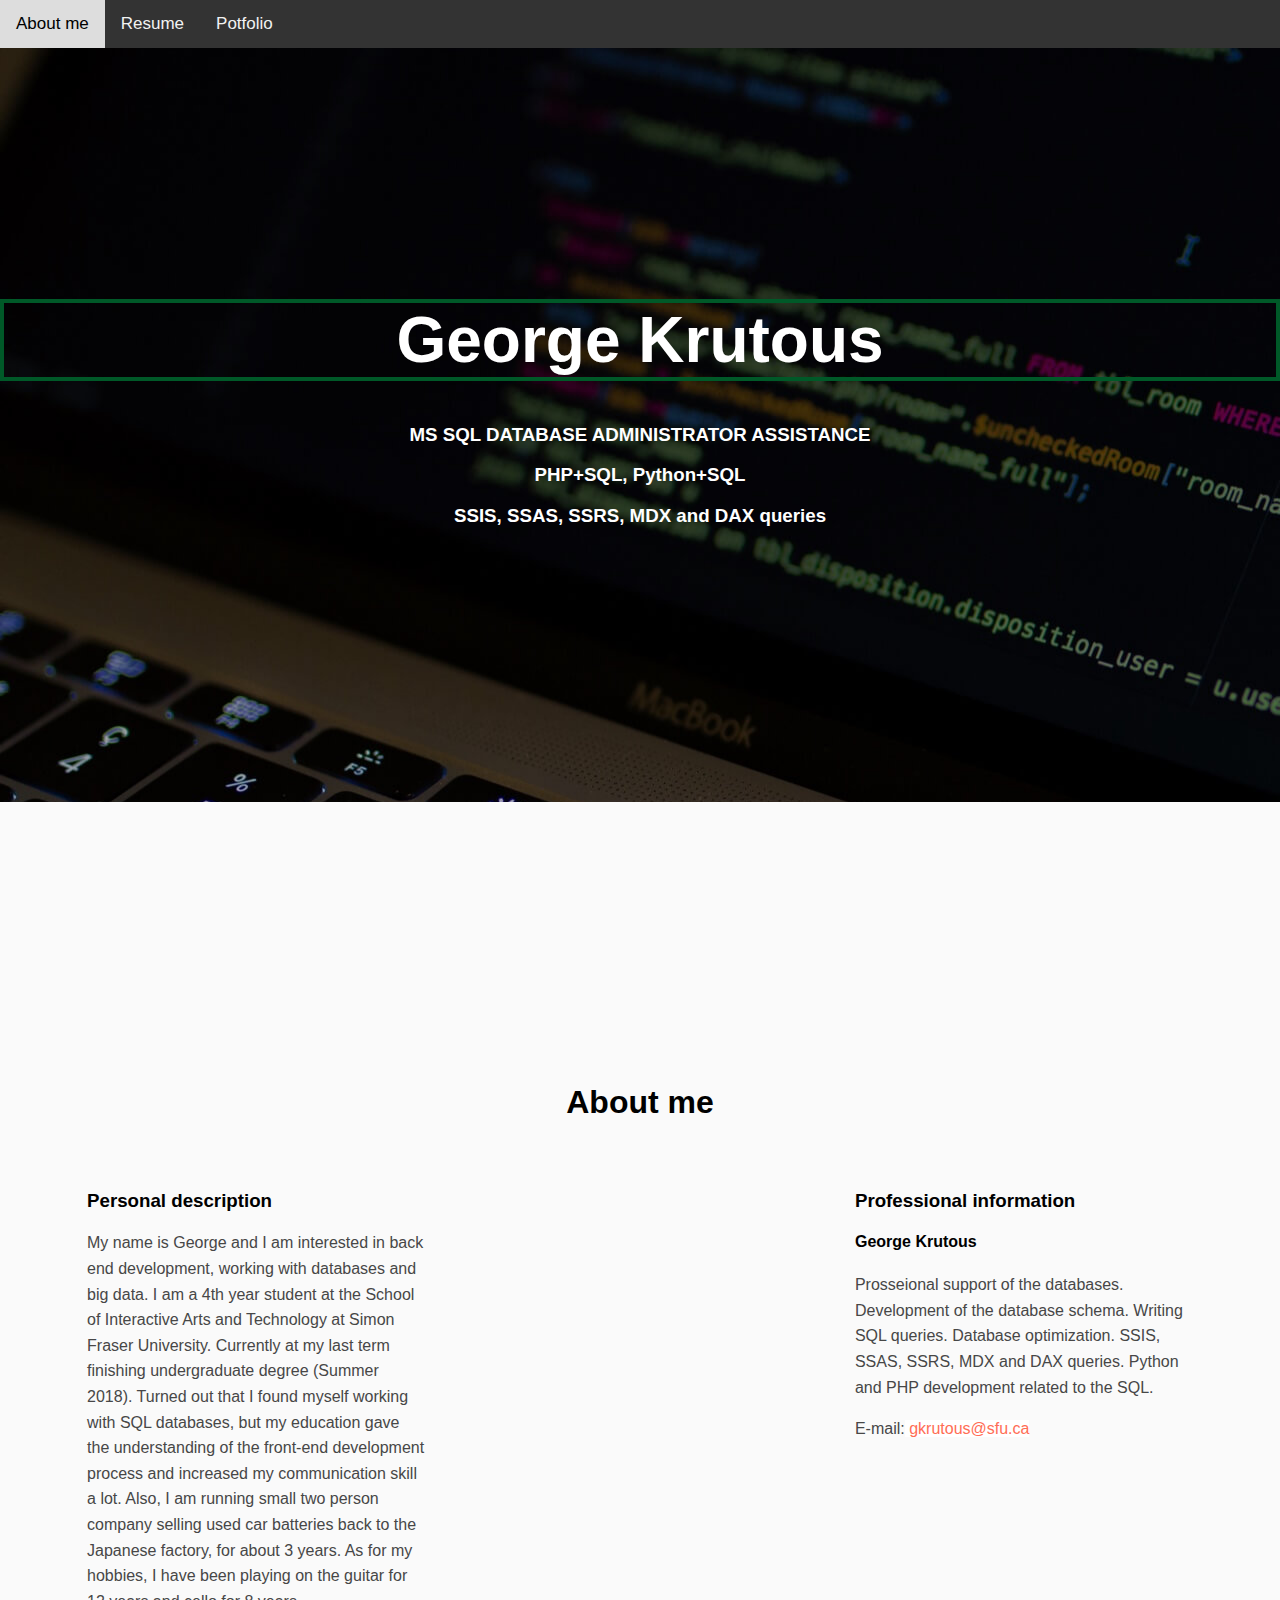
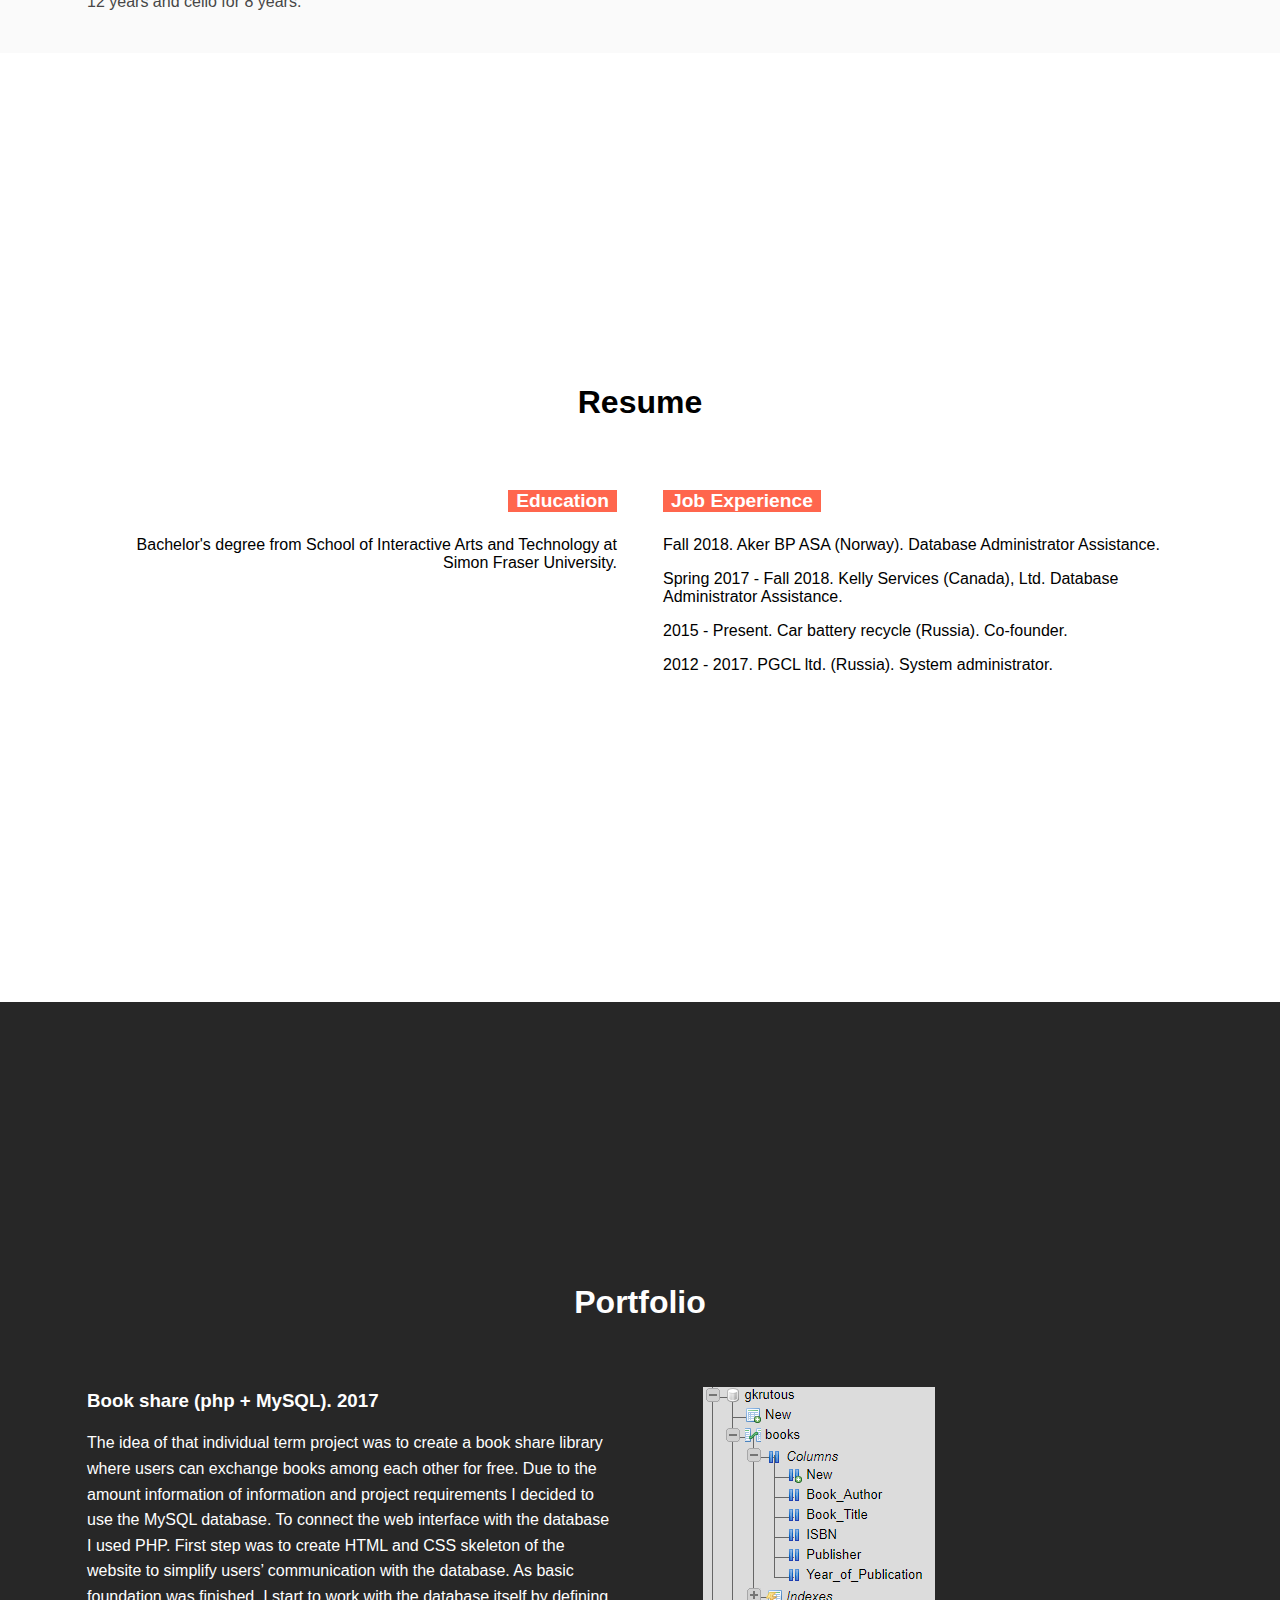
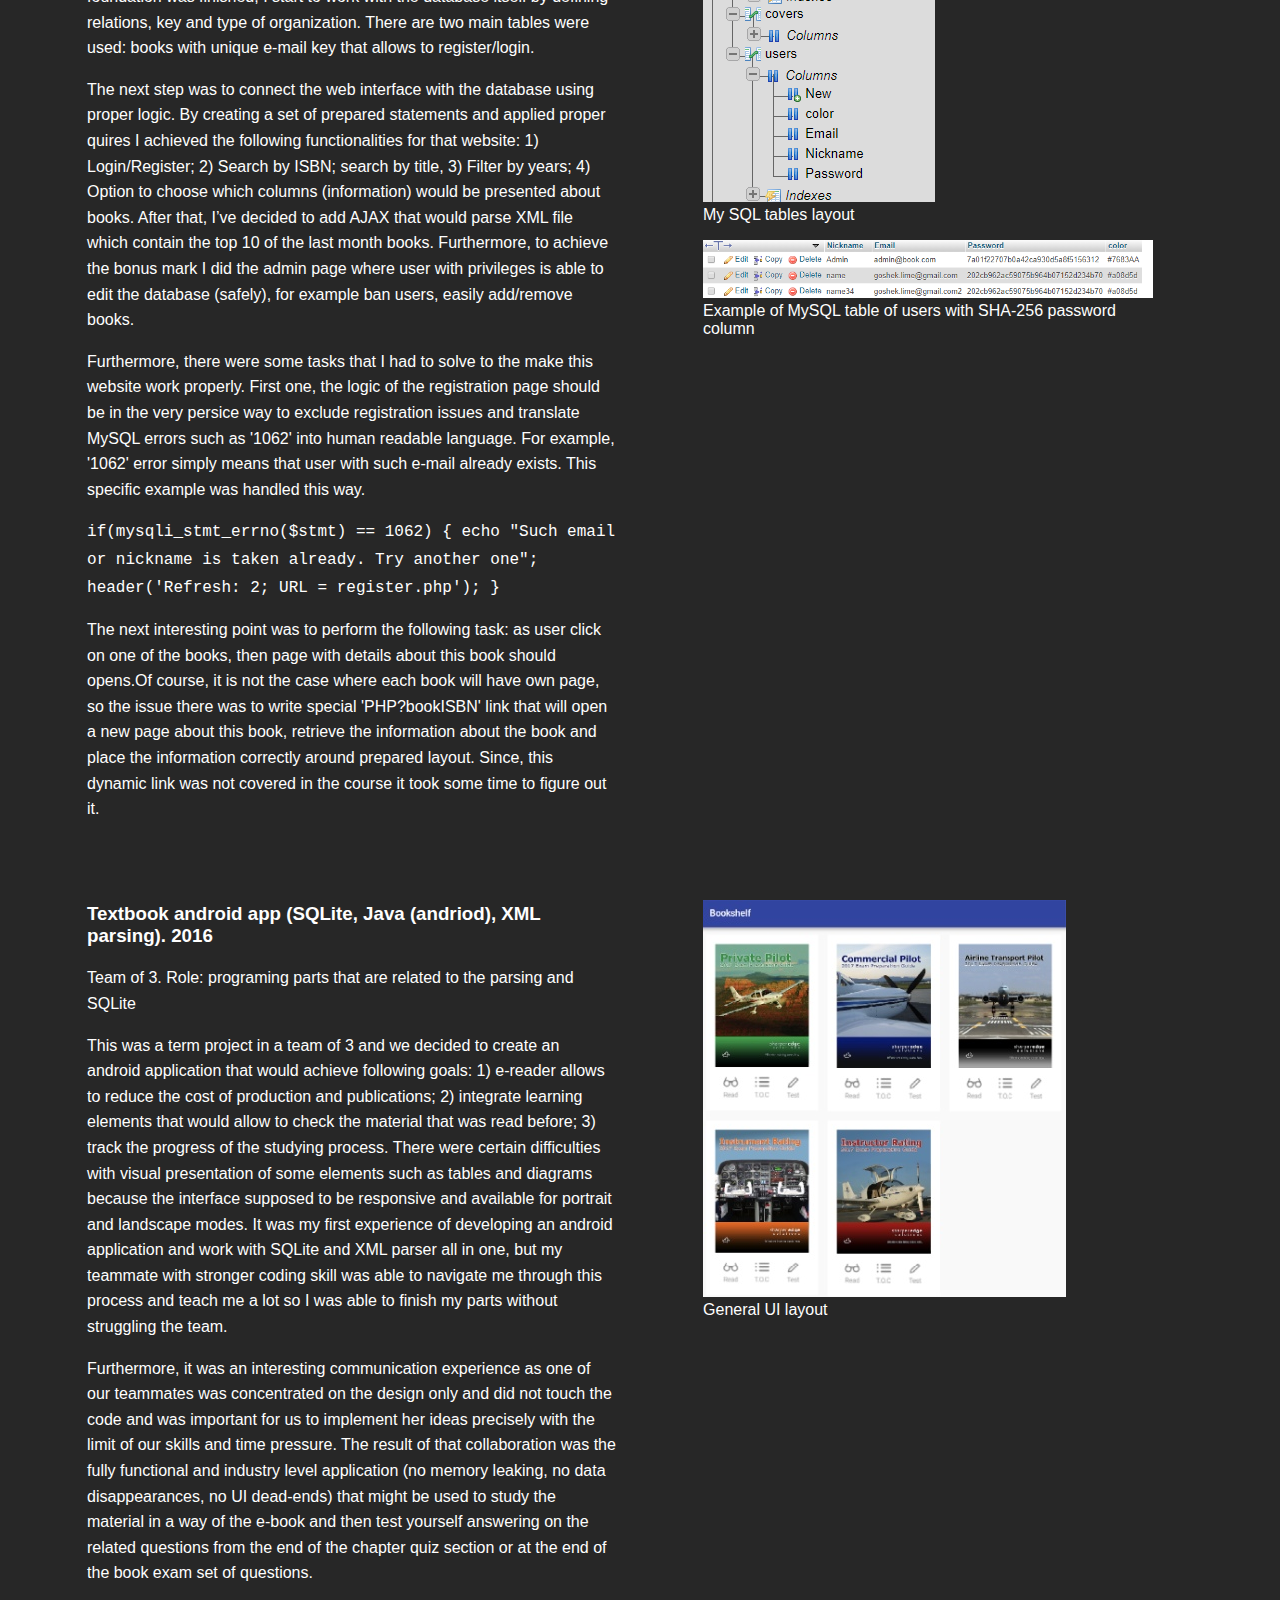
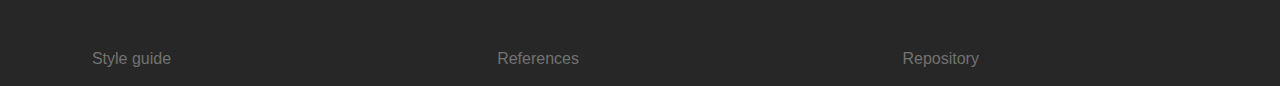
==== commit d0223de0: "references and prepos" ====
--- a/P03/index.html
+++ b/P03/index.html
@@ -4,34 +4,30 @@
       <meta name="viewport" content="width=device-width,initial-scale=1.0">
       <meta charset="utf-8">
       <title>George Krutous</title>
-      <link rel="stylesheet" href="css/normalize.css">  
+      <link rel="stylesheet" href="css/normalize.css">
       <link rel="stylesheet" href="css/main.css">
       <link rel="stylesheet" href="css/grid.css">
    </head>
    <body>
-       <header>
-           <div class="navbar">
-          <a href="#biography">About me</a>
-          <a href="#resume">Resume</a>
-          <a href="#portfolio">Potfolio</a>
-        </div>
-           
-       </header>
-      
-         <section class="intro_section">
-            <h1>George Krutous</h1>
-            <h3>MS SQL DATABASE ADMINISTRATOR ASSISTANCE</h3>
-            <h3>PHP+SQL, Python+SQL</h3>
-            <h3>SSIS, SSAS, SSRS, MDX and DAX queries</h3>
-            
-             <!--<div id="terminal">
-                <div class="typewriter">
-                    <p>INSERT INTO employees (IT_department)
-                    Values (George_Krutous);</p>
-                </div>
+      <header>
+         <div class="navbar">
+            <a href="#biography">About me</a>
+            <a href="#resume">Resume</a>
+            <a href="#portfolio">Potfolio</a>
+         </div>
+      </header>
+      <section class="intro_section">
+         <h1>George Krutous</h1>
+         <h3>MS SQL DATABASE ADMINISTRATOR ASSISTANCE</h3>
+         <h3>PHP+SQL, Python+SQL</h3>
+         <h3>SSIS, SSAS, SSRS, MDX and DAX queries</h3>
+         <!--<div id="terminal">
+            <div class="typewriter">
+                <p>INSERT INTO employees (IT_department)
+                Values (George_Krutous);</p>
+            </div>
             </div>-->
-         </section>
-      
+      </section>
       <div class="section_container">
          <section class="biography" id="biography">
             <h2>About me</h2>
@@ -42,7 +38,6 @@
                      <p>My name is George and I am interested in back end development, working with databases and big data. I am a 4th year student at the School of Interactive Arts and Technology at Simon Fraser University. Currently at my last term finishing undergraduate degree (Summer 2018). Turned out that I found myself working with SQL databases, but my education gave the understanding of the front-end development process and increased my communication skill a lot. Also, I am running small two person company selling used car batteries back to the Japanese factory, for about 3 years. As for my hobbies, I have been playing on the guitar for 12 years and cello for 8 years.</p>
                   </div>
                   <div class="col-4">
-                                            
                   </div>
                   <div class="col-4">
                      <h3>Professional information</h3>
@@ -54,90 +49,90 @@
             </div>
          </section>
       </div>
-       
       <div class="section_container">
-      <section class="resume" id="resume">
-          <h2>Resume</h2>
-         <div class="section_content">
-            
-            <div class="row">
-                <div class="col-6">
-               <div class="container_right">
-                  
-                     <h3>Education</h3>
-                     <p>Bachelor's degree (incomplete) from School of Interactive Arts and Technology at Simon Fraser University.</p>
+         <section class="resume" id="resume">
+            <h2>Resume</h2>
+            <div class="section_content">
+               <div class="row">
+                  <div class="col-6">
+                     <div class="container_right">
+                        <h3>Education</h3>
+                        <p>Bachelor's degree from School of Interactive Arts and Technology at Simon Fraser University.</p>
+                     </div>
                   </div>
-               </div>
-               <div class="container_left">
-                  <div class="row">
-                     <div class="col-6">
-                        <h3>Job Experience</h3>
-                        <p>Fall 2018. Aker BP ASA (Norway). Database Administrator Assistance.</p>
-                        <p>Spring 2017 - Fall 2018. Kelly Services (Canada), Ltd. Database Administrator Assistance.</p>
-                        <p>2015 - Present. Car battery recycle (Russia). Co-founder.</p>
-                        <p>2012 - 2017. PGCL ltd. (Russia). System administrator. </p>
+                  <div class="container_left">
+                     <div class="row">
+                        <div class="col-6">
+                           <h3>Job Experience</h3>
+                           <p>Fall 2018. Aker BP ASA (Norway). Database Administrator Assistance.</p>
+                           <p>Spring 2017 - Fall 2018. Kelly Services (Canada), Ltd. Database Administrator Assistance.</p>
+                           <p>2015 - Present. Car battery recycle (Russia). Co-founder.</p>
+                           <p>2012 - 2017. PGCL ltd. (Russia). System administrator. </p>
+                        </div>
                      </div>
                   </div>
                </div>
             </div>
+         </section>
+      </div>
+      <div class="section_container">
+         <section class="portfolio" id="portfolio">
+            <div class="section_content">
+               <h2>Portfolio</h2>
+               <div class="row">
+                  <div class="col-6">
+                     <h3>Book share (php + MySQL). 2017</h3>
+                     <p>The idea of that individual term project was to create a book share library where users can exchange books among each other for free. Due to the amount information of information and project requirements I decided to use the MySQL database. To connect the web interface with the database I used PHP. First step was to create HTML and CSS skeleton of the website to simplify users’ communication with the database. As basic foundation was finished, I start to work with the database itself by defining relations, key and type of organization. There are two main tables were used: books with unique e-mail key that allows to register/login. </p>
+                     <p>The next step was to connect the web interface with the database using proper logic. By creating a set of prepared statements and applied proper quires I achieved the following functionalities for that website: 1) Login/Register; 2) Search by ISBN; search by title, 3) Filter by years; 4) Option to choose which columns (information) would be presented about books. After that, I’ve decided to add AJAX that would parse XML file which contain the top 10 of the last month books. Furthermore, to achieve the bonus mark I did the admin page where user with privileges is able to edit the database (safely), for example ban users, easily add/remove books.</p>
+                      <p>Furthermore, there were some tasks that I had to solve to the make this website work properly. First one, the logic of the registration page should be in the very persice way to exclude registration issues and translate MySQL errors such as '1062' into human readable language. For example, '1062' error simply means that user with such e-mail already exists. This specific example was handled this way.</p>
+                        <p> <code>if(mysqli_stmt_errno($stmt) == 1062)
+                        {
+                            echo "Such email or nickname is taken already. Try another one";
+                            header('Refresh: 2; URL = register.php');
+                            }</code></p>
+                      
+                         <p>The next interesting point was to perform the following task: as user click on one of the books, then page with details about this book should opens.Of course, it is not the case where each book will have own page, so the issue there was to write special 'PHP?bookISBN' link that will open a new page about this book, retrieve the information about the book and place the information correctly around prepared layout. Since, this dynamic link was not covered in the course it took some time to figure out it.</p>
+                  </div>
+                  <div class="col-6">
+                     <figure>
+                        <img src="img/tables.png" alt="example of tables layout" class="responsive_image">
+                        <figcaption>My SQL tables layout</figcaption>
+                     </figure>
+                     <figure>
+                        <img src="img/users.png" alt="example of users table" class="responsive_image">
+                        <figcaption>Example of MySQL table of users with SHA-256 password column</figcaption>
+                     </figure>
+                  </div>
+               </div>
+               <div class="row">
+                  <div class="col-6">
+                     <h3>Textbook android app (SQLite, Java (andriod), XML parsing). 2016</h3>
+                     <p>Team of 3. Role: programing parts that are related to the parsing and SQLite</p>
+                     <p>This was a term project in a team of 3 and we decided to create an android application that would achieve following goals: 1) e-reader allows to reduce the cost of production and publications; 2) integrate learning elements that would allow to check the material that was read before; 3) track the progress of the studying process. There were certain difficulties with visual presentation of some elements such as tables and diagrams because the interface supposed to be responsive and available for portrait and landscape modes. It was my first experience of developing an android application and work with SQLite and XML parser all in one, but my teammate with stronger coding skill was able to navigate me through this process and teach me a lot so I was able to finish my parts without struggling the team.</p>
+                     <p>Furthermore, it was an interesting communication experience as one of our teammates was concentrated on the design only and did not touch the code and was important for us to implement her ideas precisely with the limit of our skills and time pressure. The result of that collaboration was the fully functional and industry level application (no memory leaking, no data disappearances, no UI dead-ends) that might be used to study the material in a way of the e-book and then test yourself answering on the related questions from the end of the chapter quiz section or at the end of the book exam set of questions.</p>
+                  </div>
+                  <div class="col-6">
+                     <figure>
+                        <img src="img/UI-level1.jpg" alt="General UI layout" class="responsive_image">
+                        <figcaption>General UI layout</figcaption>
+                     </figure>
+                  </div>
+               </div>
+            </div>
+         </section>
+      </div>
+      <footer>
+         <div class="row">
+            <div class="col-4">
+               <a class="black_bg" href="styleguide.html">Style guide</a>
+            </div>
+            <div class="col-4">
+               <a class="black_bg" href="references.html">References</a>
+            </div>
+            <div class="col-4">
+               <a class="black_bg" href="https://github.com/GeorgeKru/339_P03">Repository</a>
+            </div>
          </div>
-      </section>
-       </div>    
-       <div class="section_container">
-      <section class="portfolio" id="portfolio">
-          <div class="section_content">
-             <h2>Portfolio</h2>
-              <div class="row">
-                <div class="col-6">
-                    
-                     <h3>Book share (php + MySQL). 2017</h3>
-                    <p>The idea of that individual term project was to create a book share library where users can exchange books among each other for free. Due to the amount information of information and project requirements I decide to use the MySQL database. To connect the web interface with the database I used PHP. First step was to create HTML and CSS skeleton of the website to simplify users’ communication with the database. As basic foundation was finished, I start to work with the database itself by defining relations, key and type of organization. There are two main tables were used: books with unique e-mail key that allows to register/login. </p>
-                    <p>The next step was to connect the web interface with the database using proper logic. By creating a set of prepared statements and applied proper quires I achieved the following functionalities for that website: 1) Login/Register; 2) Search by ISBN; search by title, 3) Filter by years; 4) Option to choose which columns (information) would be presented about books. After that, I’ve decided to add AJAX that would parse XML file which contain the top 10 of the last month books. Furthermore, to achieve the bonus mark I did the admin page where user with privileges is able to edit the database (safely), for example ban users, easily add/remove books.</p>
-                    <p>Furthermore, there were some tasks that I had to solve to the make this website work properly. First one, the logic of the registration page should be in the very persice way to exclude registration issues and translate MySQL errors such as '1062' into human readable language. For example, '1062' error simply means that user with such e-mail already exists. The next interesting point was to perform the following task: as user click on one of the books, then page with details about this book should opens.Of course, it is not the case where each book will have own page, so the issue there was to write special 'PHP?bookISBN' link that will open a new page about this book, retrieve the information about the book and place the information correctly around prepared layout. Since, this dynamic link was not covered in the course it took some time to figure out it.</p>
-                </div>
-              <div class="col-6">
-                  <figure><img src="img/tables.png" alt="example of tables layout" class="responsive_image">
-                      <figcaption>My SQL tables layout</figcaption>
-                  </figure>
-                  <figure>
-                  <img src="img/users.png" alt="example of users table" class="responsive_image">
-                  <figcaption>Example of MySQL table of users with SHA-256 password column</figcaption>    
-                  </figure>    
-              </div>
-              
-              </div>  
-              <div class="row">
-                  <div class="col-6">
-                      <h3>Textbook android app (SQLite, Java (andriod), XML parsing). 2016</h3>
-                      <p>Team of 3. Role: programing parts that are related to the parsing and SQLite</p>
-                      <p>This was a term project in a team of 3 and we decided to create an android application that would achieve following goals: 1) e-reader allows to reduce the cost of production and publications; 2) integrate learning elements that would allow to check the material that was read before; 3) track the progress of the studying process. There were certain difficulties with visual presentation of some elements such as tables and diagrams because the interface supposed to be responsive and available for portrait and landscape modes. It was my first experience of developing an android application and work with SQLite and XML parser all in one, but my teammate with stronger coding skill was able to navigate me through this process and teach me a lot so I was able to finish my parts without struggling the team.</p><p>Furthermore, it was an interesting communication experience as one of our teammates was concentrated on the design only and did not touch the code and was important for us to implement her ideas precisely with the limit of our skills and time pressure. The result of that collaboration was the fully functional and industry level application (no memory leaking, no data disappearances, no UI dead-ends) that might be used to study the material in a way of the e-book and then test yourself answering on the related questions from the end of the chapter quiz section or at the end of the book exam set of questions.</p>
-                  </div>
-                  
-                  <div class="col-6">
-                  <figure><img src="img/UI-level1.jpg" alt="General UI layout" class="responsive_image">
-                      <figcaption>General UI layout</figcaption>
-                  </figure>
-                      
-                  
-                   
-              </div>
-              </div>
-          </div>
-      </section>
-           </div>
-       <footer>
-           <div class="row">
-               <div class="col-4">
-                   <a class="black_bg" href="styleguide.html">Style guide</a>
-               </div>
-               <div class="col-4">
-                   <a class="black_bg" href="references.html">References</a>
-               </div>
-               <div class="col-4">
-                   <a class="black_bg" href="https://github.com/GeorgeKru/339_P03">Repository</a>
-               </div>
-           </div>
-       </footer>
-       
+      </footer>
    </body>
 </html>--- a/P03/css/main.css
+++ b/P03/css/main.css
@@ -1,261 +1 @@
-html, body {
-  height: 100%; }
-
-.typewriter p {
-  overflow: hidden;
-  /* Ensures the content is not revealed until the animation */
-  border-right: .15em solid orange;
-  /* The typwriter cursor */
-  white-space: nowrap;
-  /* Keeps the content on a single line */
-  margin: 0 auto;
-  /* Gives that scrolling effect as the typing happens */
-  letter-spacing: .15em;
-  /* Adjust as needed */
-  -webkit-animation: typing 5.5s steps(40, end), blink-caret 0.75s step-end infinite;
-  animation: typing 5.5s steps(40, end), blink-caret 0.75s step-end infinite;
-  color: white; }
-
-/* The typing effect */
-@-webkit-keyframes typing {
-  from {
-    width: 0; }
-  to {
-    width: 100%; } }
-@keyframes typing {
-  from {
-    width: 0; }
-  to {
-    width: 100%; } }
-
-/* The typewriter cursor effect */
-@-webkit-keyframes blink-caret {
-  from, to {
-    border-color: transparent; }
-  50% {
-    border-color: orange; } }
-@keyframes blink-caret {
-  from, to {
-    border-color: transparent; }
-  50% {
-    border-color: orange; } }
-
-#terminal {
-  background-color: black;
-  width: auto;
-  height: auto;
-  margin-bottom: 2%;
-    
-}
-
-.typewriter{
-    width: auto;
-    
-}
-
-h1 {
-  font-size: 4rem;
-  color: white;
-  border-bottom: 0.25rem solid #005928;
-  border-top: 0.25rem solid #005928;
-  border-left: 0.25rem solid #005928;
-  border-right: 0.25rem solid #005928;
-  text-align: center; }
-
-h2 {
-  font-size: 2.5rem; }
-
-.style_guide {
-  /*h3*/
-  font-size: 1.7rem;
-  background-color: #FF664D;
-  color: white;
-  max-width: 7em;
-  text-align: center; }
-
-.wrapper {
-  max-width: 65vh; }
-
-.black_bg {
-  background: #272727;
-  text-decoration: none;
-  color: #727272;
-  padding: 1% 1% 1% 1%; }
-
-.black_bg:hover, .black_bg:active {
-  background: #272727;
-  text-decoration: underline;
-  -webkit-text-decoration-color: #FF654C;
-  text-decoration-color: #FF654C;
-  color: white; }
-
-.white_bg {
-  background: white;
-  text-decoration: none;
-  color: #FF6D55; }
-
-.white_bg:hover, .white_bg:active {
-  text-decoration: underline;
-  -webkit-text-decoration-color: black;
-  text-decoration-color: black; }
-
-.section_container {
-  min-height:100%; }
-
-.section_content {
-  display: block;
-  margin-left: 5%;
-  margin-right: 5%; }
-
-/*INTRO*/
-.intro_section {
-  width: 100%;
-    padding-bottom: 20%;
-  
-  min-height: auto;
-  padding-top: 20%;
-  background-image: url(../img/bg.jpg); }
-
-.intro_section h1 {
-  display: -webkit-box;
-  display: -ms-flexbox;
-  display: flex;
-  justify-content: center;
-  align-items: center; }
-
-.intro_section h3 {
-  text-align: center;
-  color: white; }
-
-/*END*/
-/*ABOUT ME*/
-.biography {
-  background-color: #FAFAFA;
-  width: 100%;
-  height: 100%;
-  min-height: 100%;
-  padding-top: 20%;
-  position: relative; }
-
-.biography h2 {
-  display: -webkit-box;
-  display: -ms-flexbox;
-  display: flex;
-  justify-content: center;
-  align-items: center;
-  text-align: center;
-  font-size: 2.0rem; }
-
-.biography p {
-  color: #474747;
-  /*max-width: auto;*/
-  line-height: 1.6; }
-
-.biography img {
-  max-width: 50%;
-  height: auto;
-  border-radius: 50%;
-  margin-top: 20%;
-  margin-left: 10%; }
-
-/*END*/
-/*resume*/
-.resume {
-  width: 100%;
-  height: 100%;
-  min-height: 100%;
-  padding-top: 20%;
-  background-color: white;
-  position: relative; }
-
-.container_right {
-  text-align: right; }
-
-.container_left {
-  text-align: left; }
-
-.resume h3:nth-child(1) {
-  font-size: 1.2rem;
-  background-color: #FF664D;
-  color: white;
-  display: inline-block;
-  padding: 0 1.5%;
-  margin-bottom: 1.5%; }
-
-.resume h2 {
-  display: -webkit-box;
-  display: -ms-flexbox;
-  display: flex;
-  justify-content: center;
-  align-items: center;
-  text-align: center;
-  font-size: 2.0rem; }
-
-/*END*/
-/*portfolio*/
-.portfolio {
-  width: 100%;
-  height: auto;
-  min-height: 100%;
-  padding-top: 20%;
-  background-color: #272727;
-  color: #FEFEFE; }
-
-.portfolio h2 {
-  display: -webkit-box;
-  display: -ms-flexbox;
-  display: flex;
-  justify-content: center;
-  align-items: center;
-  text-align: center;
-  font-size: 2.0rem; }
-
-.portfolio p {
-  line-height: 1.6; }
-
-/*END*/
-/*footer*/
-footer {
-  background-color: #272727;
-  padding: 0 0 0 5%; }
-
-/*END*/
-
-
-
-/* Configuration Parameters */
-/*https://www.w3schools.com/howto/howto_css_fixed_menu.asp*/
-
-.navbar {
-  overflow: hidden;
-  background-color: #333;
-  position: fixed;
-  top: 0;
-  width: 100%;
-  z-index: 5;
-}
-
-.navbar a {
-  float: left;
-  display: block;
-  color: #f2f2f2;
-  text-align: center;
-  padding: 14px 16px;
-  text-decoration: none;
-  font-size: 17px;
-}
-
-.navbar a:hover {
-  background: #ddd;
-  color: black;
-}
-
-.responsive_image{
-    max-width: 100%;
-    height: auto;
-}
-
-header{
-    
-}
-
+body,html{height:100%}h1{font-size:4rem;color:white;border-bottom:0.25rem solid #005928;border-top:0.25rem solid #005928;border-left:0.25rem solid #005928;border-right:0.25rem solid #005928;text-align:center}h2{font-size:2.5rem}.style_guide{font-size:1.7rem;background-color:#FF664D;color:white;max-width:7em;text-align:center}.wrapper{max-width:65vh}.black_bg{background:#272727;text-decoration:none;color:#727272;padding:1% 1% 1% 1%}.black_bg:active,.black_bg:hover{background:#272727;text-decoration:underline;-webkit-text-decoration-color:#FF654C;text-decoration-color:#FF654C;color:white}.white_bg{background:white;text-decoration:none;color:#FF6D55}.white_bg:active,.white_bg:hover{text-decoration:underline;-webkit-text-decoration-color:black;text-decoration-color:black}.section_container{min-height:100%}.section_content{display:block;margin-left:5%;margin-right:5%}.intro_section{width:100%;padding-bottom:20%;min-height:auto;padding-top:20%;background-image:url(../img/bg.jpg)}.intro_section h1{display:-webkit-box;display:-ms-flexbox;display:flex;-webkit-box-pack:center;-ms-flex-pack:center;justify-content:center;-webkit-box-align:center;-ms-flex-align:center;align-items:center}.intro_section h3{text-align:center;color:white}.biography{background-color:#FAFAFA;width:100%;height:100%;min-height:100%;padding-top:20%;position:relative}.biography h2{display:-webkit-box;display:-ms-flexbox;display:flex;-webkit-box-pack:center;-ms-flex-pack:center;justify-content:center;-webkit-box-align:center;-ms-flex-align:center;align-items:center;text-align:center;font-size:2.0rem}.biography p{color:#474747;line-height:1.6}.biography img{max-width:50%;height:auto;border-radius:50%;margin-top:20%;margin-left:10%}.resume{width:100%;height:100%;min-height:100%;padding-top:20%;background-color:white;position:relative}.container_right{text-align:right}.container_left{text-align:left}.resume h3:first-child{font-size:1.2rem;background-color:#FF664D;color:white;display:inline-block;padding:0 1.5%;margin-bottom:1.5%}.resume h2{display:-webkit-box;display:-ms-flexbox;display:flex;-webkit-box-pack:center;-ms-flex-pack:center;justify-content:center;-webkit-box-align:center;-ms-flex-align:center;align-items:center;text-align:center;font-size:2.0rem}.portfolio{width:100%;height:auto;min-height:100%;padding-top:20%;background-color:#272727;color:#FEFEFE}.portfolio h2{display:-webkit-box;display:-ms-flexbox;display:flex;-webkit-box-pack:center;-ms-flex-pack:center;justify-content:center;-webkit-box-align:center;-ms-flex-align:center;align-items:center;text-align:center;font-size:2.0rem}.portfolio p{line-height:1.6}footer{background-color:#272727;padding:0 0 0 5%}.navbar{overflow:hidden;background-color:#333;position:fixed;top:0;width:100%;z-index:5}.navbar a{float:left;display:block;color:#f2f2f2;text-align:center;padding:14px 16px;text-decoration:none;font-size:17px}.navbar a:hover{background:#ddd;color:black}.responsive_image{max-width:100%;height:auto}.references h1{font-size:4rem;color:black;border-bottom:0;border-top:0;border-left:0;border-right:0;text-align:center}.styleguide h1{color:black}--- a/P03/css/grid.css
+++ b/P03/css/grid.css
@@ -1,69 +1 @@
-/* based on https://www.w3schools.com/css/css3_flexbox.asp and https://css-tricks.com/snippets/css/a-guide-to-flexbox/  and 3 lecture*/
-
-*{
-    box-sizing: border-box;
-}
-
-.container {
-    display: flex;
-    flex-direction: row;
-    flex-wrap: nowrap;
-    justify-content: center;
-}
-
-
-/*https://www.w3schools.com/css/tryit.asp?filename=tryresponsive_styles*/
-
-.row::after {
-    content: "";
-    clear: both;
-    display: table;
-}
-[class*="col-"] {
-    float: left;
-    padding: 2%;
-    
-}
-
-.col-1 {width: 8.33%;}
-.col-2 {width: 16.66%;}
-.col-3 {width: 25%;}
-.col-4 {width: 33.33%;}
-.col-5 {width: 41.66%;}
-.col-6 {width: 50%;}
-.col-7 {width: 58.33%;}
-.col-8 {width: 66.66%;}
-.col-9 {width: 75%;}
-.col-10 {width: 83.33%;}
-.col-11 {width: 91.66%;}
-.col-12 {width: 100%;}
-
-
-
-/*media queries*/
-@media screen and (max-width: 880px){
-
-    [class*="col-"] {
-        width: 100%;
-    }
-    
-    .container_right{
-    text-align: left;
-}
-    
-    .biography img{
-    max-width: 25%;
-    height: auto;
-    border-radius: 50%;
-    margin-top: 20%;
-    margin-left: 10%;
-        }
-    .biography{
-    width:100%;
-    height:auto; 
-    padding-top: 20%;}
-    
-    .section_container{
-        height: auto;
-    }
-}+*{-webkit-box-sizing:border-box;box-sizing:border-box}.container{display:-webkit-box;display:-ms-flexbox;display:flex;-webkit-box-orient:horizontal;-webkit-box-direction:normal;-ms-flex-direction:row;flex-direction:row;-ms-flex-wrap:nowrap;flex-wrap:nowrap;-webkit-box-pack:center;-ms-flex-pack:center;justify-content:center}.row:after{content:"";clear:both;display:table}[class*=col-]{float:left;padding:2%}.col-1{width:8.33%}.col-2{width:16.66%}.col-3{width:25%}.col-4{width:33.33%}.col-5{width:41.66%}.col-6{width:50%}.col-7{width:58.33%}.col-8{width:66.66%}.col-9{width:75%}.col-10{width:83.33%}.col-11{width:91.66%}.col-12{width:100%}@media screen and (max-width:880px){[class*=col-]{width:100%}.container_right{text-align:left}.biography img{max-width:25%;height:auto;border-radius:50%;margin-top:20%;margin-left:10%}.biography{width:100%;height:auto;padding-top:20%}.section_container{height:auto}}